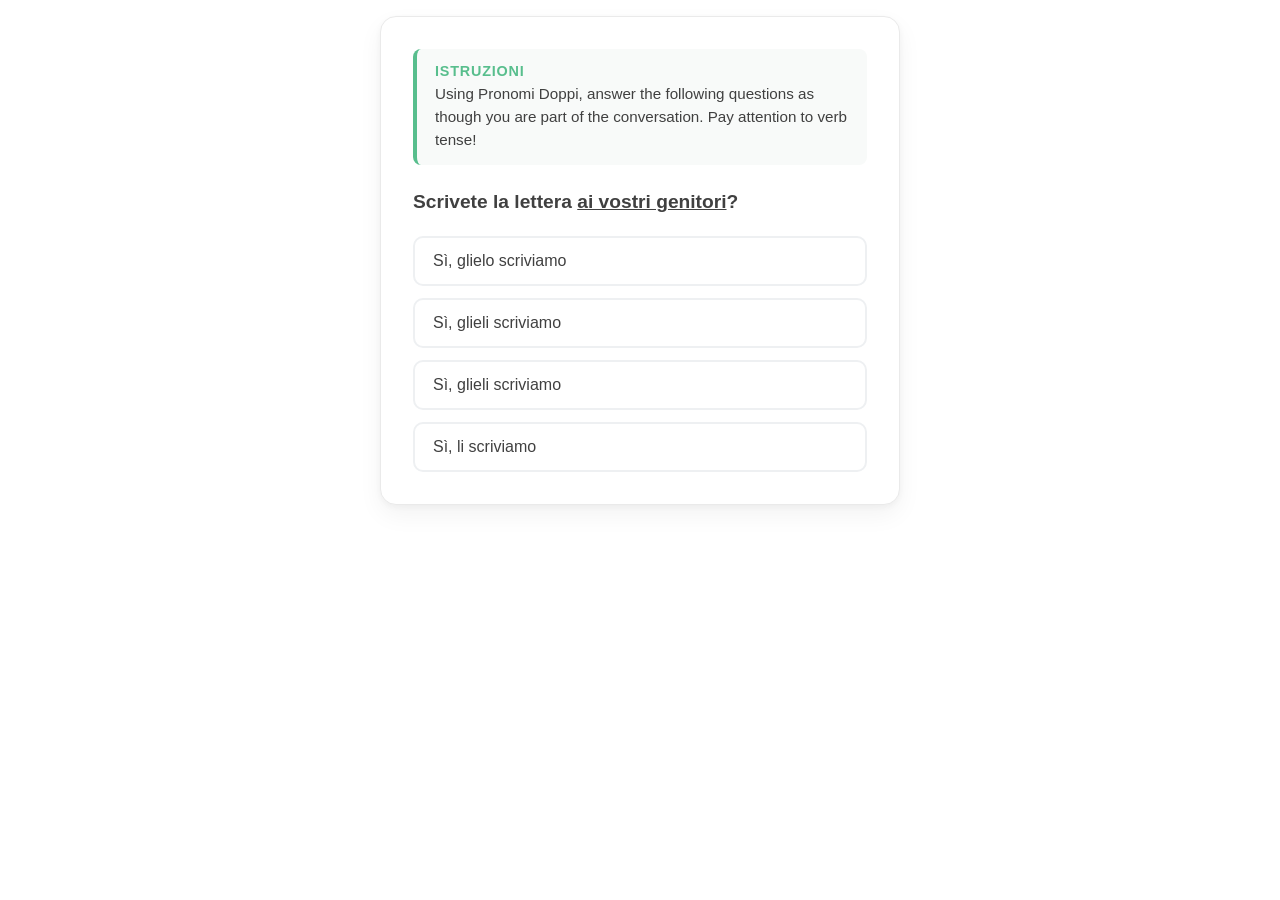
==== index.html @ 534dbb4b "Implement height reporting for quiz container Added functionality to send the height of the quiz con" ====
<!DOCTYPE html>
<html lang="it">
<head>
  <meta charset="UTF-8">
  <meta name="viewport" content="width=device-width, initial-scale=1.0">
  <title>Quiz - Pronomi Doppi</title>
  <link rel="stylesheet" href="styles.css">
</head>
<body>

<div class="quiz-container">
  <div class="instructions-box">
    <h3>Istruzioni</h3>
    <p>Using Pronomi Doppi, answer the following questions as though you are part of the conversation. Pay attention to verb tense!</p>
  </div>

  <div id="quiz">
    <div id="question" class="question">Caricamento...</div>
    <div id="options" class="options-container"></div>
    <button id="next-btn" class="btn" style="display: none;">Prossima domanda</button>
  </div>
  
  <div id="result-container" style="display: none;">
    <h2>Quiz Completato!</h2>
    <p id="score-text"></p>
    <button onclick="location.reload()" class="btn">Ricomincia il quiz</button>
  </div>
</div>

<script>
  const quizData = [
    {
      question: "Scrivete la lettera <u>ai vostri genitori</u>?",
      options: ["Sì, glielo scriviamo", "Sì, glieli scriviamo", "Sì, glieli scriviamo", "Sì, li scriviamo"],
      answer: 2
    },
    {
      question: "Compri il regalo <u>per Anna</u>?",
      options: ["No, non gliela compro.", "No, non glielo compro.", "No, non glielo compra.", "No, non gliele compro."],
      answer: 1
    },
      {
      question: "Dobbiamo dare il libro <u>a te e Lidia</u>?",
      options: ["Sì, ce lo dovete dare.", "Sì, ci lo dovete dare.", "Sì, ve lo dobbiamo dare.", "Sì, glielo dovete dare."],
      answer: 0
    },
          {
      question: "Raccontano la storia <u>a te</u>?",
      options: ["Sì, te la raccontano.", "Sì, me la racconto.", "Sì, te lo raccontano.", "Sì, me la raccontano."],
      answer: 3
    },
          {
      question: "Prepari la cena <u>per Carlo e Maria</u>?",
      options: ["Sì, gliela prepari.", "Sì, glieli preparo.", "Sì, gliela preparano.", "Sì, gliela preparo."],
      answer: 3
    },
          {
      question: "Date le chiavi <u>­a me e Alfredo</u>?",
      options: ["No, non ve le diamo.", "No, non ve le date.", "No, non ce li diamo.", "No, non ce le diamo."],
      answer: 0
    },
    
  
  ];

  let currentQuestion = 0;
  let score = 0;

  const questionEl = document.getElementById("question");
  const optionsEl = document.getElementById("options");
  const nextBtn = document.getElementById("next-btn");
  const quizEl = document.getElementById("quiz");
  const resultContainer = document.getElementById("result-container");
  const scoreText = document.getElementById("score-text");

function loadQuestion() {
    nextBtn.style.display = "none";
    const current = quizData[currentQuestion];
    
    // Renders HTML formatting (like <u> or <b>) in the question text
    questionEl.innerHTML = current.question;
    
    optionsEl.innerHTML = "";

    current.options.forEach((opt, index) => {
      const button = document.createElement("button");
      
      // Renders HTML formatting if you put tags inside the choices
      button.innerHTML = opt;
      
      button.classList.add("option-btn");
      button.addEventListener("click", () => selectOption(index, button));
      optionsEl.appendChild(button);
    });
  }
function selectOption(selectedIndex, selectedBtn) {
    const correctIndex = quizData[currentQuestion].answer;
    const buttons = optionsEl.querySelectorAll(".option-btn");

    // Disable all options once a choice is made
    buttons.forEach((btn, idx) => {
      btn.disabled = true;
      if (idx === correctIndex) btn.classList.add("correct");
    });

    const isCorrect = selectedIndex === correctIndex;

    if (isCorrect) {
      score++;
      // Auto-advance after 800 milliseconds on correct answer
      setTimeout(() => {
        handleNextStep();
      }, 800);
    } else {
      selectedBtn.classList.add("incorrect");
      // Keep manual button for wrong answers so user can review
      if (currentQuestion < quizData.length - 1) {
        nextBtn.style.display = "block";
      } else {
        setTimeout(showResults, 1500);
      }
    }
  }

  function handleNextStep() {
    if (currentQuestion < quizData.length - 1) {
      currentQuestion++;
      loadQuestion();
    } else {
      showResults();
    }
  }

 nextBtn.addEventListener("click", handleNextStep);

function showResults() {
    quizEl.style.display = "none";
    resultContainer.style.display = "block";
    
    // Calculate percentage and round to nearest whole number
    const percentage = Math.round((score / quizData.length) * 100);
    
    scoreText.textContent = `Punteggio finale: ${score} su ${quizData.length} (${percentage}%)`;
  }

  loadQuestion();
</script>
  <script>
  function sendHeight() {
    // Measure full scroll height of the quiz container
    const height = document.body.scrollHeight;
    // Send height to parent window (Weebly)
    window.parent.postMessage({ quizHeight: height }, '*');
  }

  // Send height on initial load
  window.addEventListener('load', sendHeight);

  // Send height whenever window resizes (e.g., orientation change)
  window.addEventListener('resize', sendHeight);

  // Send height whenever a new question loads or results show
  const observer = new MutationObserver(sendHeight);
  observer.observe(document.body, { childList: true, subtree: true, attributes: true });
</script>
</body>
</html>
---- styles.css ----
* {
  box-sizing: border-box;
}

/* Ensure buttons are easy to tap on phones */
.option-btn {
  min-height: 48px; /* Minimum recommended touch target size */
}

body {
  font-family: -apple-system, BlinkMacSystemFont, "Segoe UI", Roboto, Oxygen, Ubuntu, Cantarell, sans-serif;
  background-color: transparent;
  margin: 0;
  padding: 16px;
  display: flex;
  justify-content: center;
  color: #404040;
}

.quiz-container {
  background: #ffffff;
  padding: 32px;
  border-radius: 16px;
  box-shadow: 0 10px 25px rgba(0, 0, 0, 0.05), 0 2px 6px rgba(0, 0, 0, 0.04);
  width: 100%;
  max-width: 520px;
  box-sizing: border-box;
  border: 1px solid #eaeaea;
}

/* Instructions Banner */
.instructions-box {
  background-color: #f8faf9;
  border-left: 4px solid #58be8d;
  padding: 14px 18px;
  border-radius: 8px;
  margin-bottom: 24px;
}

.instructions-box h3 {
  margin: 0 0 4px 0;
  font-size: 0.9rem;
  color: #58be8d;
  text-transform: uppercase;
  letter-spacing: 0.8px;
  font-weight: 700;
}

.instructions-box p {
  margin: 0;
  font-size: 0.95rem;
  color: #404040;
  line-height: 1.5;
}

/* Question & Options */
.question {
  font-size: 1.2rem;
  font-weight: 600;
  margin-bottom: 20px;
  color: #404040;
  line-height: 1.4;
}

.options-container {
  display: flex;
  flex-direction: column;
  gap: 12px;
}

.option-btn {
  padding: 14px 18px;
  border: 2px solid #eef0f2;
  background-color: #ffffff;
  border-radius: 10px;
  cursor: pointer;
  font-size: 1rem;
  color: #404040;
  text-align: left;
  font-weight: 500;
  transition: all 0.2s ease;
}

.option-btn:hover:not(:disabled) {
  border-color: #58be8d;
  background-color: #f4faf7;
}

/* Selection Feedback */
.option-btn.correct {
  background-color: #58be8d;
  border-color: #58be8d;
  color: #ffffff;
  font-weight: 600;
}

.option-btn.incorrect {
  background-color: #fdeded;
  border-color: #f5c2c2;
  color: #d32f2f;
}

/* Navigation Button */
.btn {
  margin-top: 24px;
  padding: 14px;
  width: 100%;
  border: none;
  background-color: #404040;
  color: #ffffff;
  font-size: 1rem;
  font-weight: 600;
  border-radius: 10px;
  cursor: pointer;
  transition: opacity 0.2s ease;
}

.btn:hover {
  opacity: 0.9;
}

#result-container h2 {
  color: #404040;
  margin-top: 0;
}
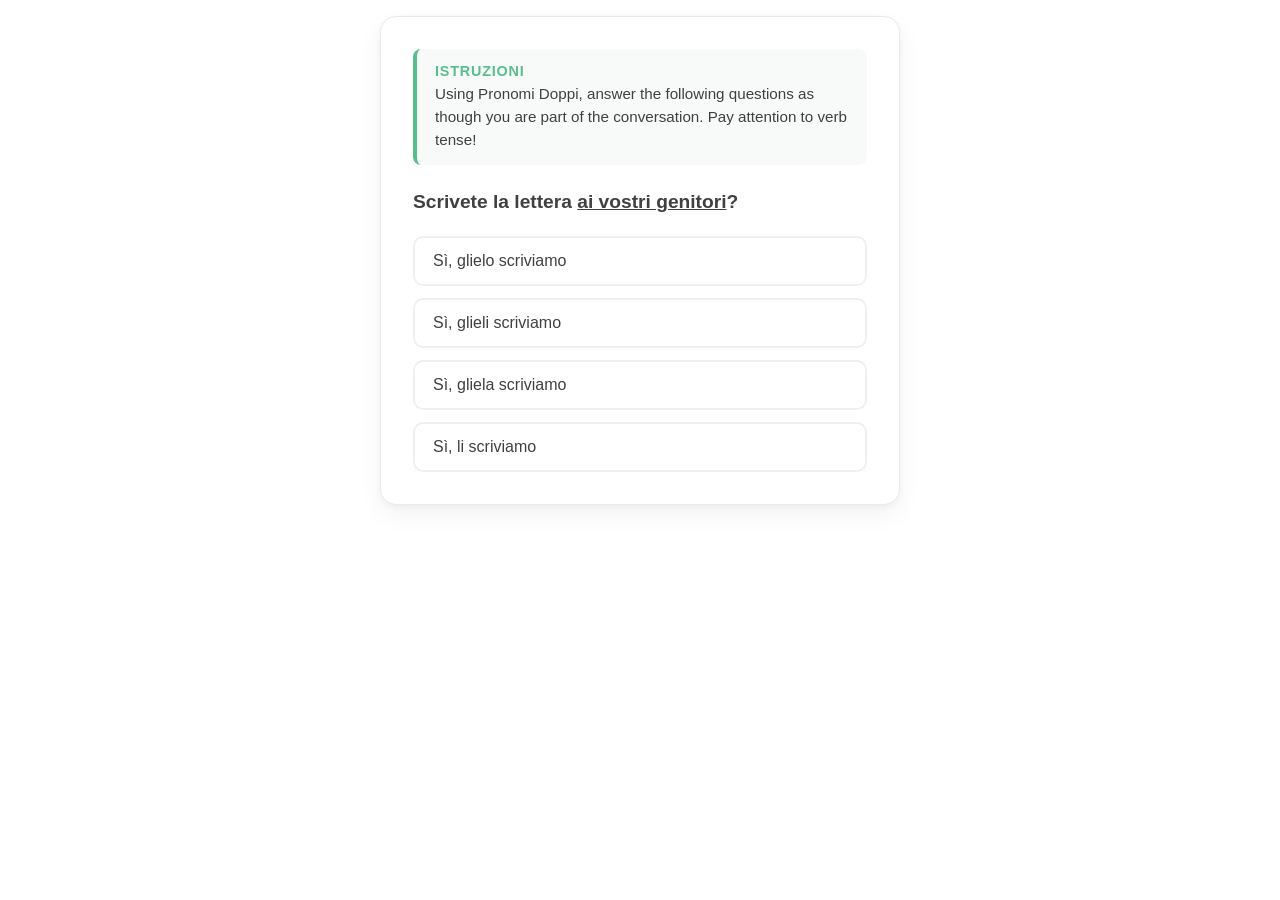
==== commit 3e817082: "Fix options in quizData for correct grammar" ====
--- a/index.html
+++ b/index.html
@@ -31,7 +31,7 @@
   const quizData = [
     {
       question: "Scrivete la lettera <u>ai vostri genitori</u>?",
-      options: ["Sì, glielo scriviamo", "Sì, glieli scriviamo", "Sì, glieli scriviamo", "Sì, li scriviamo"],
+      options: ["Sì, glielo scriviamo", "Sì, glieli scriviamo", "Sì, gliela scriviamo", "Sì, li scriviamo"],
       answer: 2
     },
     {
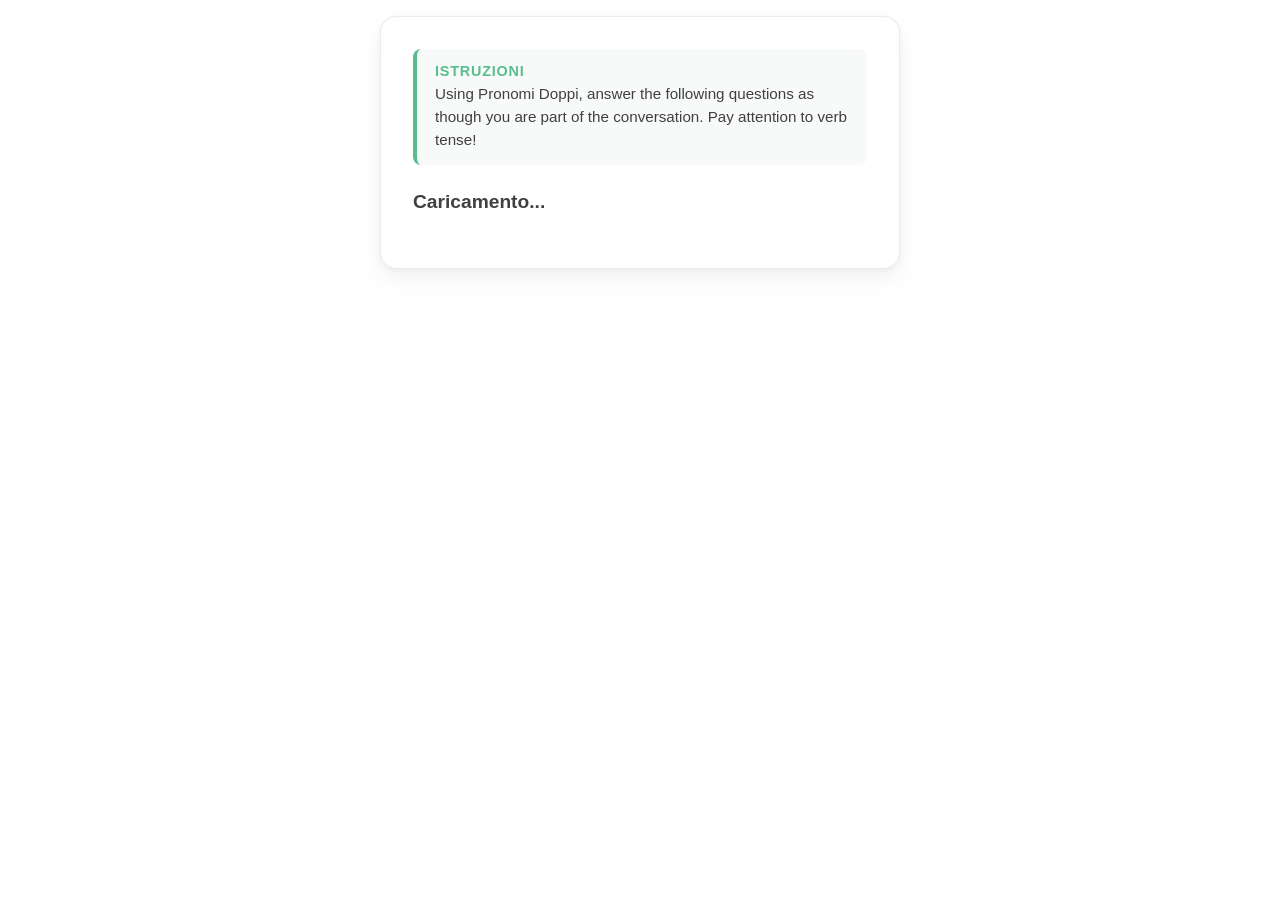
==== commit 34f56458: "Add feedback message and attempt tracking to quiz" ====
--- a/index.html
+++ b/index.html
@@ -26,7 +26,9 @@
     <button onclick="location.reload()" class="btn">Ricomincia il quiz</button>
   </div>
 </div>
+<div id="feedback-msg" class="feedback-msg" style="display: none;"></div>
 
+<div id="options" class="options-container"></div>
 <script>
   const quizData = [
     {
@@ -74,55 +76,76 @@
   const scoreText = document.getElementById("score-text");
 
 function loadQuestion() {
+    attempts = 0;
+    missedFirstTry = false;
     nextBtn.style.display = "none";
+    if (feedbackMsg) feedbackMsg.style.display = "none";
+
     const current = quizData[currentQuestion];
-    
-    // Renders HTML formatting (like <u> or <b>) in the question text
     questionEl.innerHTML = current.question;
-    
     optionsEl.innerHTML = "";
 
     current.options.forEach((opt, index) => {
       const button = document.createElement("button");
-      
-      // Renders HTML formatting if you put tags inside the choices
       button.innerHTML = opt;
-      
       button.classList.add("option-btn");
       button.addEventListener("click", () => selectOption(index, button));
       optionsEl.appendChild(button);
     });
   }
 function selectOption(selectedIndex, selectedBtn) {
+    attempts++;
     const correctIndex = quizData[currentQuestion].answer;
+    const isCorrect = selectedIndex === correctIndex;
     const buttons = optionsEl.querySelectorAll(".option-btn");
 
-    // Disable all options once a choice is made
-    buttons.forEach((btn, idx) => {
-      btn.disabled = true;
-      if (idx === correctIndex) btn.classList.add("correct");
-    });
+    if (isCorrect) {
+      // Award point ONLY if they got it right on the very first try
+      if (!missedFirstTry) {
+        score++;
+      }
 
-    const isCorrect = selectedIndex === correctIndex;
+      // Highlight correct choice in green and disable remaining options
+      selectedBtn.classList.add("correct");
+      buttons.forEach(btn => btn.disabled = true);
+      if (feedbackMsg) feedbackMsg.style.display = "none";
 
-    if (isCorrect) {
-      score++;
-      // Auto-advance after 800 milliseconds on correct answer
+      // Auto-advance after 800ms
       setTimeout(() => {
         handleNextStep();
       }, 800);
+
     } else {
+      // Incorrect Answer
       selectedBtn.classList.add("incorrect");
-      // Keep manual button for wrong answers so user can review
-      if (currentQuestion < quizData.length - 1) {
-        nextBtn.style.display = "block";
+      selectedBtn.disabled = true; // Disable only the wrong button chosen
+
+      if (attempts === 1) {
+        // FIRST ATTEMPT WRONG: Give a second chance
+        missedFirstTry = true;
+        if (feedbackMsg) {
+          feedbackMsg.textContent = "Sbagliato! Riprova.";
+          feedbackMsg.style.display = "block";
+        }
       } else {
-        setTimeout(showResults, 1500);
+        // SECOND ATTEMPT WRONG: Reveal correct answer & disable all
+        if (feedbackMsg) feedbackMsg.style.display = "none";
+        buttons.forEach((btn, idx) => {
+          btn.disabled = true;
+          if (idx === correctIndex) btn.classList.add("correct");
+        });
+
+        // Show manual next button or transition to results
+        if (currentQuestion < quizData.length - 1) {
+          nextBtn.style.display = "block";
+        } else {
+          setTimeout(showResults, 1500);
+        }
       }
     }
   }
 
-  function handleNextStep() {
+function handleNextStep() {
     if (currentQuestion < quizData.length - 1) {
       currentQuestion++;
       loadQuestion();
@@ -131,7 +154,7 @@
     }
   }
 
- nextBtn.addEventListener("click", handleNextStep);
+  nextBtn.addEventListener("click", handleNextStep);
 
 function showResults() {
     quizEl.style.display = "none";
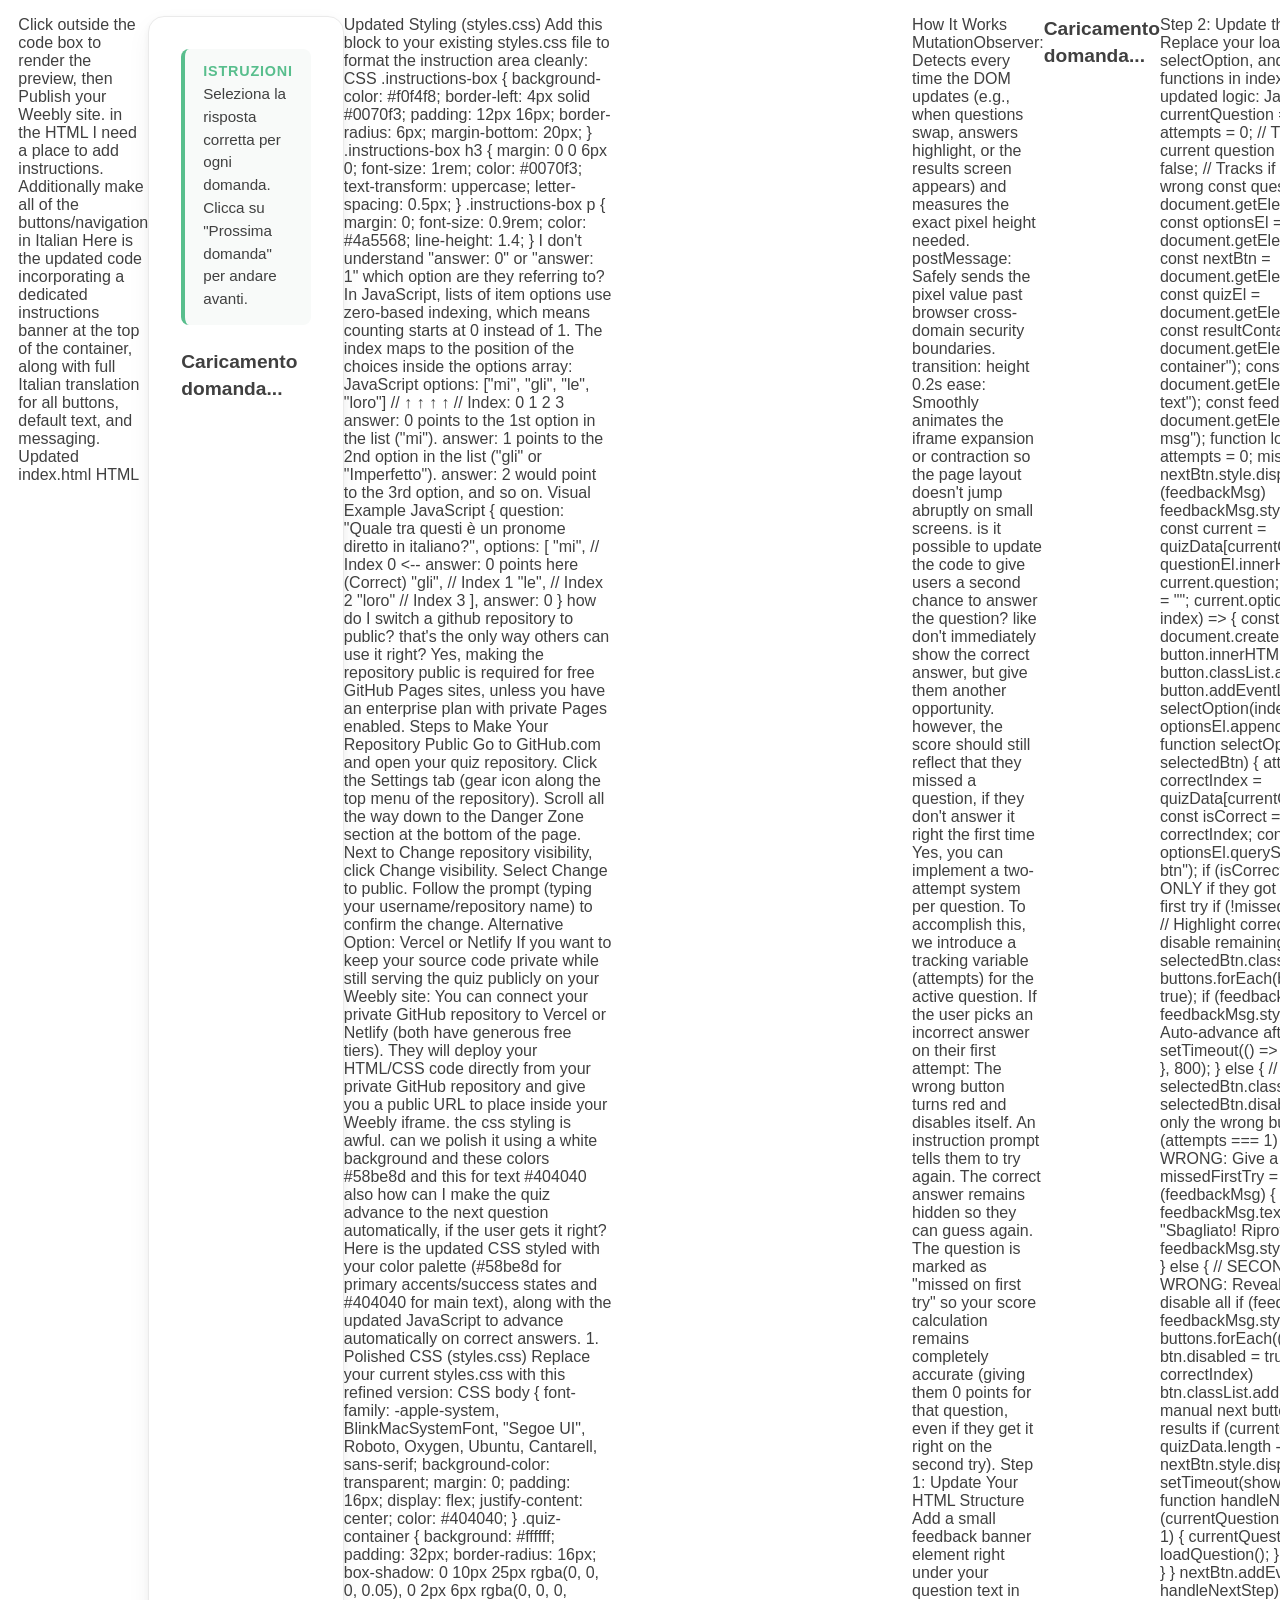
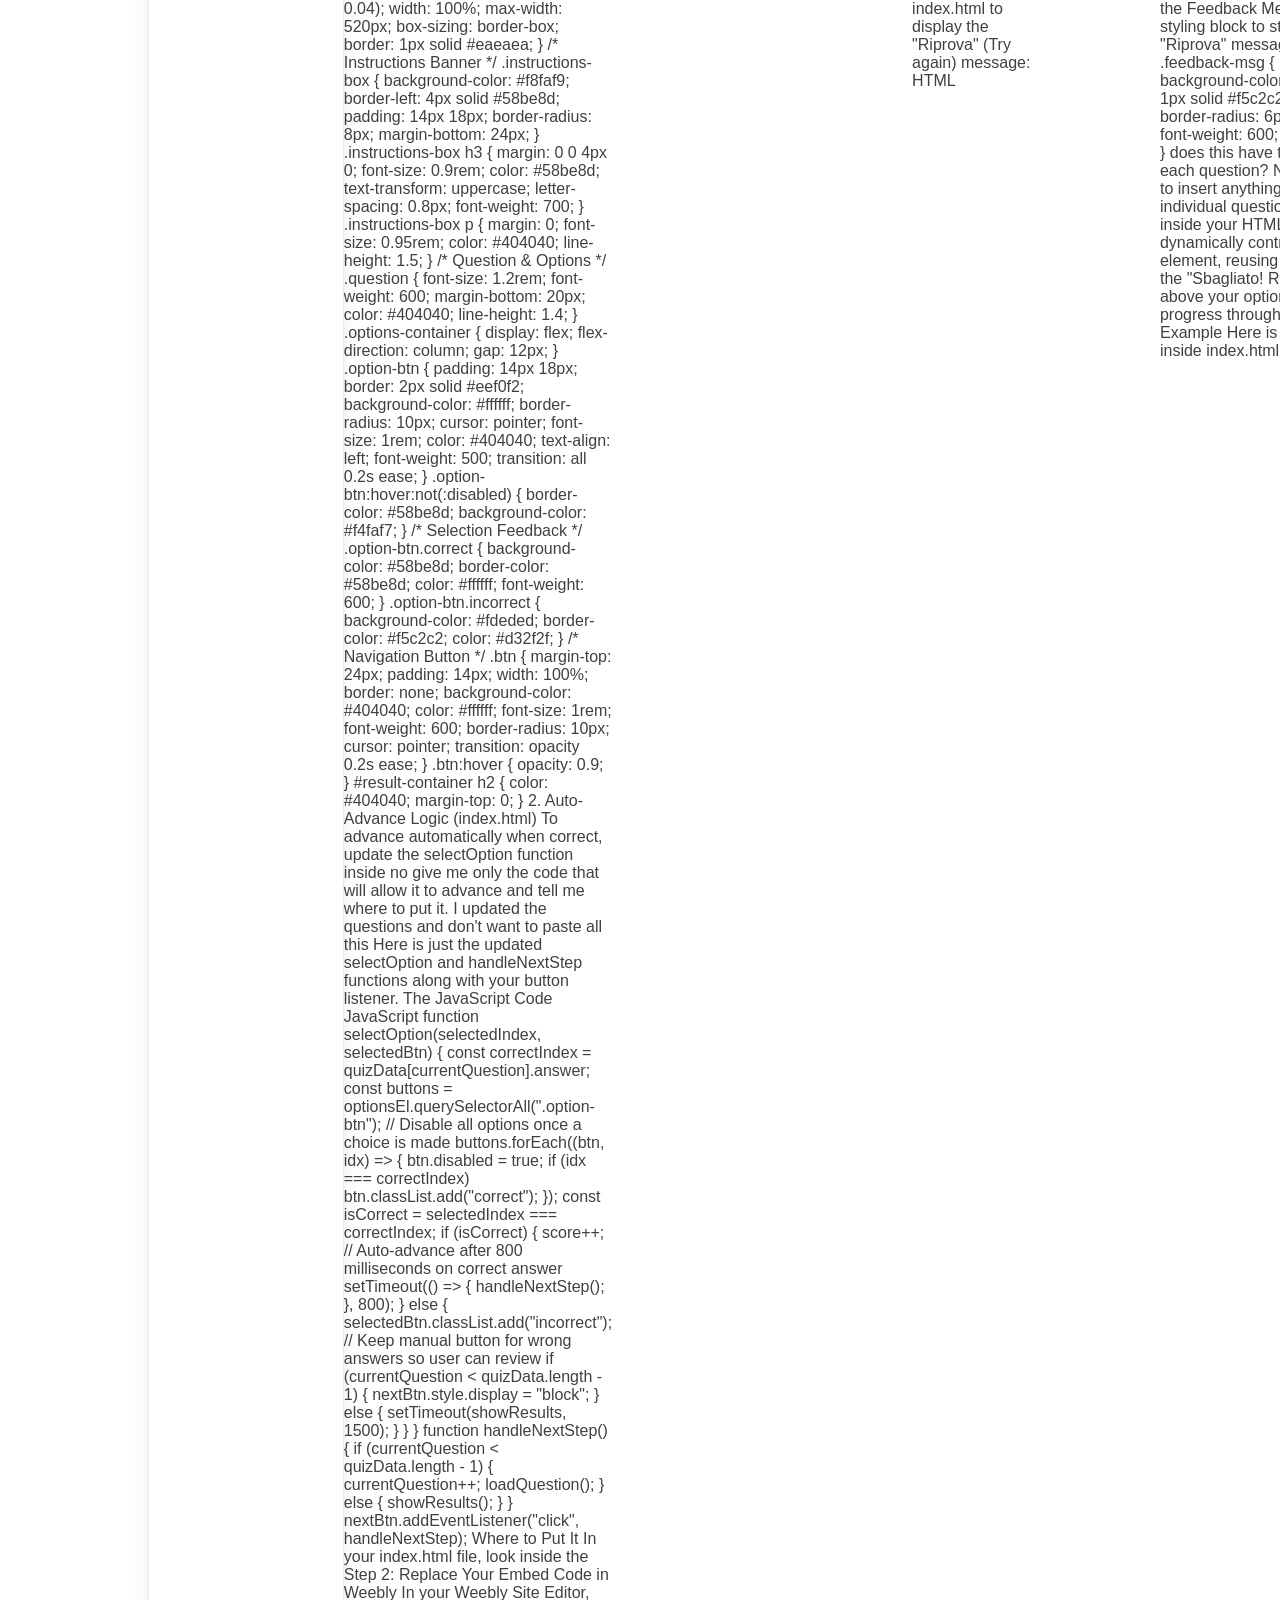
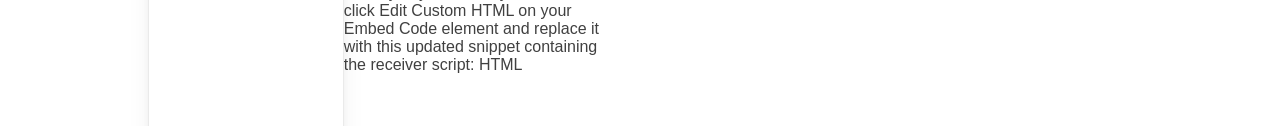
==== commit c75e1a4c: "Update print statement from 'Hello' to 'Goodbye'" ====
--- a/index.html
+++ b/index.html
@@ -1,9 +1,231 @@
+
+Conversation with Gemini
+can you help me create an interactive quiz for my weebly site? because there is limited back-end access and hosting, I would need to host it on github or something and put it in an iframe
+
+Embedding a custom, interactive quiz into Weebly via GitHub Pages and an iframe is a great workaround. Since Weebly limits server-side backend code, hosting your HTML/JS files for free on GitHub Pages and embedding them gives you full control over design and logic.
+
+1. Build the Quiz Files
+Create a single directory on your computer containing two files: index.html and styles.css.
+
+index.html
+
+HTML
+<!DOCTYPE html>
+<html lang="en">
+<head>
+  <meta charset="UTF-8">
+  <meta name="viewport" content="width=device-width, initial-scale=1.0">
+  <title>Interactive Quiz</title>
+  <link rel="stylesheet" href="styles.css">
+</head>
+<body>
+
+<div class="quiz-container">
+  <div id="quiz">
+    <div id="question" class="question">Loading question...</div>
+    <div id="options" class="options-container"></div>
+    <button id="next-btn" class="btn" style="display: none;">Next Question</button>
+  </div>
+  
+  <div id="result-container" style="display: none;">
+    <h2>Quiz Completed!</h2>
+    <p id="score-text"></p>
+    <button onclick="location.reload()" class="btn">Restart Quiz</button>
+  </div>
+</div>
+
+<script>
+  const quizData = [
+    {
+      question: "Which of the following is an example of an Italian direct object pronoun?",
+      options: ["mi", "gli", "le", "loro"],
+      answer: 0
+    },
+    {
+      question: "Which tense translates to 'I was studying'?",
+      options: ["Passato Prossimo", "Imperfetto", "Futuro", "Presente"],
+      answer: 1
+    }
+  ];
+
+  let currentQuestion = 0;
+  let score = 0;
+
+  const questionEl = document.getElementById("question");
+  const optionsEl = document.getElementById("options");
+  const nextBtn = document.getElementById("next-btn");
+  const quizEl = document.getElementById("quiz");
+  const resultContainer = document.getElementById("result-container");
+  const scoreText = document.getElementById("score-text");
+
+  function loadQuestion() {
+    nextBtn.style.display = "none";
+    const current = quizData[currentQuestion];
+    questionEl.textContent = current.question;
+    optionsEl.innerHTML = "";
+
+    current.options.forEach((opt, index) => {
+      const button = document.createElement("button");
+      button.textContent = opt;
+      button.classList.add("option-btn");
+      button.addEventListener("click", () => selectOption(index, button));
+      optionsEl.appendChild(button);
+    });
+  }
+
+  function selectOption(selectedIndex, selectedBtn) {
+    const correctIndex = quizData[currentQuestion].answer;
+    const buttons = optionsEl.querySelectorAll(".option-btn");
+
+    buttons.forEach((btn, idx) => {
+      btn.disabled = true;
+      if (idx === correctIndex) btn.classList.add("correct");
+    });
+
+    if (selectedIndex === correctIndex) {
+      score++;
+    } else {
+      selectedBtn.classList.add("incorrect");
+    }
+
+    if (currentQuestion < quizData.length - 1) {
+      nextBtn.style.display = "block";
+    } else {
+      setTimeout(showResults, 1200);
+    }
+  }
+
+  nextBtn.addEventListener("click", () => {
+    currentQuestion++;
+    loadQuestion();
+  });
+
+  function showResults() {
+    quizEl.style.display = "none";
+    resultContainer.style.display = "block";
+    scoreText.textContent = `You scored ${score} out of ${quizData.length}!`;
+  }
+
+  loadQuestion();
+</script>
+</body>
+</html>
+styles.css
+
+CSS
+body {
+  font-family: -apple-system, BlinkMacSystemFont, "Segoe UI", Roboto, sans-serif;
+  background-color: transparent;
+  margin: 0;
+  padding: 20px;
+  display: flex;
+  justify-content: center;
+}
+
+.quiz-container {
+  background: #ffffff;
+  padding: 24px;
+  border-radius: 12px;
+  box-shadow: 0 4px 12px rgba(0, 0, 0, 0.08);
+  width: 100%;
+  max-width: 500px;
+  box-sizing: border-box;
+}
+
+.question {
+  font-size: 1.15rem;
+  font-weight: 600;
+  margin-bottom: 16px;
+  color: #222222;
+}
+
+.options-container {
+  display: flex;
+  flex-direction: column;
+  gap: 10px;
+}
+
+.option-btn {
+  padding: 12px 16px;
+  border: 1px solid #e0e0e0;
+  background-color: #f9f9f9;
+  border-radius: 8px;
+  cursor: pointer;
+  font-size: 1rem;
+  text-align: left;
+  transition: background 0.2s ease;
+}
+
+.option-btn:hover:not(:disabled) {
+  background-color: #f0f0f0;
+}
+
+.option-btn.correct {
+  background-color: #d4edda;
+  border-color: #c3e6cb;
+  color: #155724;
+}
+
+.option-btn.incorrect {
+  background-color: #f8d7da;
+  border-color: #f5c6cb;
+  color: #721c24;
+}
+
+.btn {
+  margin-top: 20px;
+  padding: 12px;
+  width: 100%;
+  border: none;
+  background-color: #0070f3;
+  color: #fff;
+  font-weight: 600;
+  border-radius: 8px;
+  cursor: pointer;
+}
+2. Host on GitHub Pages
+Push your files (index.html and styles.css) to a public GitHub repository.
+
+Go to your repository's Settings tab.
+
+Click on Pages in the left sidebar menu.
+
+Under Build and deployment > Branch, select main (or master) and click Save.
+
+Wait 1–2 minutes for GitHub to build the page. You will get a published URL (e.g., https://username.github.io/repository-name/).
+
+3. Embed into Weebly
+Open your page inside the Weebly Site Editor.
+
+Drag an Embed Code element from the left toolbar onto your page.
+
+Click inside the element and select Edit Custom HTML.
+
+Paste the following snippet, replacing the src attribute with your GitHub Pages URL:
+
+HTML
+<iframe 
+  src="https://username.github.io/repository-name/" 
+  width="100%" 
+  height="450" 
+  style="border:none; overflow:hidden;" 
+  scrolling="no"
+  title="Interactive Quiz">
+</iframe>
+Click outside the code box to render the preview, then Publish your Weebly site.
+
+in the HTML I need a place to add instructions. Additionally make all of the buttons/navigation in Italian
+
+Here is the updated code incorporating a dedicated instructions banner at the top of the container, along with full Italian translation for all buttons, default text, and messaging.
+
+Updated index.html
+HTML
 <!DOCTYPE html>
 <html lang="it">
 <head>
   <meta charset="UTF-8">
   <meta name="viewport" content="width=device-width, initial-scale=1.0">
-  <title>Quiz - Pronomi Doppi</title>
+  <title>Quiz Interattivo</title>
   <link rel="stylesheet" href="styles.css">
 </head>
 <body>
@@ -11,11 +233,11 @@
 <div class="quiz-container">
   <div class="instructions-box">
     <h3>Istruzioni</h3>
-    <p>Using Pronomi Doppi, answer the following questions as though you are part of the conversation. Pay attention to verb tense!</p>
+    <p>Seleziona la risposta corretta per ogni domanda. Clicca su "Prossima domanda" per andare avanti.</p>
   </div>
 
   <div id="quiz">
-    <div id="question" class="question">Caricamento...</div>
+    <div id="question" class="question">Caricamento domanda...</div>
     <div id="options" class="options-container"></div>
     <button id="next-btn" class="btn" style="display: none;">Prossima domanda</button>
   </div>
@@ -26,43 +248,19 @@
     <button onclick="location.reload()" class="btn">Ricomincia il quiz</button>
   </div>
 </div>
-<div id="feedback-msg" class="feedback-msg" style="display: none;"></div>
-
-<div id="options" class="options-container"></div>
+
 <script>
   const quizData = [
     {
-      question: "Scrivete la lettera <u>ai vostri genitori</u>?",
-      options: ["Sì, glielo scriviamo", "Sì, glieli scriviamo", "Sì, gliela scriviamo", "Sì, li scriviamo"],
-      answer: 2
+      question: "Quale tra questi è un pronome diretto in italiano?",
+      options: ["mi", "gli", "le", "loro"],
+      answer: 0
     },
     {
-      question: "Compri il regalo <u>per Anna</u>?",
-      options: ["No, non gliela compro.", "No, non glielo compro.", "No, non glielo compra.", "No, non gliele compro."],
+      question: "Quale tempo verbale si usa per un'azione abituale nel passato?",
+      options: ["Passato Prossimo", "Imperfetto", "Futuro Semplice", "Trapassato Prossimo"],
       answer: 1
-    },
-      {
-      question: "Dobbiamo dare il libro <u>a te e Lidia</u>?",
-      options: ["Sì, ce lo dovete dare.", "Sì, ci lo dovete dare.", "Sì, ve lo dobbiamo dare.", "Sì, glielo dovete dare."],
-      answer: 0
-    },
-          {
-      question: "Raccontano la storia <u>a te</u>?",
-      options: ["Sì, te la raccontano.", "Sì, me la racconto.", "Sì, te lo raccontano.", "Sì, me la raccontano."],
-      answer: 3
-    },
-          {
-      question: "Prepari la cena <u>per Carlo e Maria</u>?",
-      options: ["Sì, gliela prepari.", "Sì, glieli preparo.", "Sì, gliela preparano.", "Sì, gliela preparo."],
-      answer: 3
-    },
-          {
-      question: "Date le chiavi <u>­a me e Alfredo</u>?",
-      options: ["No, non ve le diamo.", "No, non ve le date.", "No, non ce li diamo.", "No, non ce le diamo."],
-      answer: 0
-    },
-    
-  
+    }
   ];
 
   let currentQuestion = 0;
@@ -75,7 +273,658 @@
   const resultContainer = document.getElementById("result-container");
   const scoreText = document.getElementById("score-text");
 
-function loadQuestion() {
+  function loadQuestion() {
+    nextBtn.style.display = "none";
+    const current = quizData[currentQuestion];
+    questionEl.textContent = current.question;
+    optionsEl.innerHTML = "";
+
+    current.options.forEach((opt, index) => {
+      const button = document.createElement("button");
+      button.textContent = opt;
+      button.classList.add("option-btn");
+      button.addEventListener("click", () => selectOption(index, button));
+      optionsEl.appendChild(button);
+    });
+  }
+
+  function selectOption(selectedIndex, selectedBtn) {
+    const correctIndex = quizData[currentQuestion].answer;
+    const buttons = optionsEl.querySelectorAll(".option-btn");
+
+    buttons.forEach((btn, idx) => {
+      btn.disabled = true;
+      if (idx === correctIndex) btn.classList.add("correct");
+    });
+
+    if (selectedIndex === correctIndex) {
+      score++;
+    } else {
+      selectedBtn.classList.add("incorrect");
+    }
+
+    if (currentQuestion < quizData.length - 1) {
+      nextBtn.style.display = "block";
+    } else {
+      setTimeout(showResults, 1200);
+    }
+  }
+
+  nextBtn.addEventListener("click", () => {
+    currentQuestion++;
+    loadQuestion();
+  });
+
+  function showResults() {
+    quizEl.style.display = "none";
+    resultContainer.style.display = "block";
+    scoreText.textContent = `Hai ottenuto ${score} su ${quizData.length} punti!`;
+  }
+
+  loadQuestion();
+</script>
+</body>
+</html>
+Updated Styling (styles.css)
+Add this block to your existing styles.css file to format the instruction area cleanly:
+
+CSS
+.instructions-box {
+  background-color: #f0f4f8;
+  border-left: 4px solid #0070f3;
+  padding: 12px 16px;
+  border-radius: 6px;
+  margin-bottom: 20px;
+}
+
+.instructions-box h3 {
+  margin: 0 0 6px 0;
+  font-size: 1rem;
+  color: #0070f3;
+  text-transform: uppercase;
+  letter-spacing: 0.5px;
+}
+
+.instructions-box p {
+  margin: 0;
+  font-size: 0.9rem;
+  color: #4a5568;
+  line-height: 1.4;
+}
+I don't understand "answer: 0" or "answer: 1" which option are they referring to?
+
+In JavaScript, lists of item options use zero-based indexing, which means counting starts at 0 instead of 1.
+
+The index maps to the position of the choices inside the options array:
+
+JavaScript
+options: ["mi", "gli", "le", "loro"]
+//          ↑      ↑      ↑       ↑
+// Index:   0      1      2       3
+answer: 0 points to the 1st option in the list ("mi").
+
+answer: 1 points to the 2nd option in the list ("gli" or "Imperfetto").
+
+answer: 2 would point to the 3rd option, and so on.
+
+Visual Example
+JavaScript
+{
+  question: "Quale tra questi è un pronome diretto in italiano?",
+  options: [
+    "mi",   // Index 0  <-- answer: 0 points here (Correct)
+    "gli",  // Index 1
+    "le",   // Index 2
+    "loro"  // Index 3
+  ],
+  answer: 0 
+}
+how do I switch a github repository to public? that's the only way others can use it right?
+
+Yes, making the repository public is required for free GitHub Pages sites, unless you have an enterprise plan with private Pages enabled.
+
+Steps to Make Your Repository Public
+Go to GitHub.com and open your quiz repository.
+
+Click the Settings tab (gear icon along the top menu of the repository).
+
+Scroll all the way down to the Danger Zone section at the bottom of the page.
+
+Next to Change repository visibility, click Change visibility.
+
+Select Change to public.
+
+Follow the prompt (typing your username/repository name) to confirm the change.
+
+Alternative Option: Vercel or Netlify
+If you want to keep your source code private while still serving the quiz publicly on your Weebly site:
+
+You can connect your private GitHub repository to Vercel or Netlify (both have generous free tiers).
+
+They will deploy your HTML/CSS code directly from your private GitHub repository and give you a public URL to place inside your Weebly iframe.
+
+the css styling is awful. can we polish it using a white background and these colors #58be8d and this for text #404040
+
+also how can I make the quiz advance to the next question automatically, if the user gets it right?
+
+Here is the updated CSS styled with your color palette (#58be8d for primary accents/success states and #404040 for main text), along with the updated JavaScript to advance automatically on correct answers.
+
+1. Polished CSS (styles.css)
+Replace your current styles.css with this refined version:
+
+CSS
+body {
+  font-family: -apple-system, BlinkMacSystemFont, "Segoe UI", Roboto, Oxygen, Ubuntu, Cantarell, sans-serif;
+  background-color: transparent;
+  margin: 0;
+  padding: 16px;
+  display: flex;
+  justify-content: center;
+  color: #404040;
+}
+
+.quiz-container {
+  background: #ffffff;
+  padding: 32px;
+  border-radius: 16px;
+  box-shadow: 0 10px 25px rgba(0, 0, 0, 0.05), 0 2px 6px rgba(0, 0, 0, 0.04);
+  width: 100%;
+  max-width: 520px;
+  box-sizing: border-box;
+  border: 1px solid #eaeaea;
+}
+
+/* Instructions Banner */
+.instructions-box {
+  background-color: #f8faf9;
+  border-left: 4px solid #58be8d;
+  padding: 14px 18px;
+  border-radius: 8px;
+  margin-bottom: 24px;
+}
+
+.instructions-box h3 {
+  margin: 0 0 4px 0;
+  font-size: 0.9rem;
+  color: #58be8d;
+  text-transform: uppercase;
+  letter-spacing: 0.8px;
+  font-weight: 700;
+}
+
+.instructions-box p {
+  margin: 0;
+  font-size: 0.95rem;
+  color: #404040;
+  line-height: 1.5;
+}
+
+/* Question & Options */
+.question {
+  font-size: 1.2rem;
+  font-weight: 600;
+  margin-bottom: 20px;
+  color: #404040;
+  line-height: 1.4;
+}
+
+.options-container {
+  display: flex;
+  flex-direction: column;
+  gap: 12px;
+}
+
+.option-btn {
+  padding: 14px 18px;
+  border: 2px solid #eef0f2;
+  background-color: #ffffff;
+  border-radius: 10px;
+  cursor: pointer;
+  font-size: 1rem;
+  color: #404040;
+  text-align: left;
+  font-weight: 500;
+  transition: all 0.2s ease;
+}
+
+.option-btn:hover:not(:disabled) {
+  border-color: #58be8d;
+  background-color: #f4faf7;
+}
+
+/* Selection Feedback */
+.option-btn.correct {
+  background-color: #58be8d;
+  border-color: #58be8d;
+  color: #ffffff;
+  font-weight: 600;
+}
+
+.option-btn.incorrect {
+  background-color: #fdeded;
+  border-color: #f5c2c2;
+  color: #d32f2f;
+}
+
+/* Navigation Button */
+.btn {
+  margin-top: 24px;
+  padding: 14px;
+  width: 100%;
+  border: none;
+  background-color: #404040;
+  color: #ffffff;
+  font-size: 1rem;
+  font-weight: 600;
+  border-radius: 10px;
+  cursor: pointer;
+  transition: opacity 0.2s ease;
+}
+
+.btn:hover {
+  opacity: 0.9;
+}
+
+#result-container h2 {
+  color: #404040;
+  margin-top: 0;
+}
+2. Auto-Advance Logic (index.html)
+To advance automatically when correct, update the selectOption function inside <script> in your index.html.
+
+If the user answers correctly, it briefly highlights green and moves forward automatically after 800ms. If they answer incorrectly, it reveals the right answer and leaves the "Prossima domanda" button visible so they can take their time to review before moving on.
+
+Replace the <script> section in index.html with this:
+
+HTML
+<script>
+  const quizData = [
+    {
+      question: "Quale tra questi è un pronome diretto in italiano?",
+      options: ["mi", "gli", "le", "loro"],
+      answer: 0
+    },
+    {
+      question: "Quale tempo verbale si usa per un'azione abituale nel passato?",
+      options: ["Passato Prossimo", "Imperfetto", "Futuro Semplice", "Trapassato Prossimo"],
+      answer: 1
+    }
+  ];
+
+  let currentQuestion = 0;
+  let score = 0;
+
+  const questionEl = document.getElementById("question");
+  const optionsEl = document.getElementById("options");
+  const nextBtn = document.getElementById("next-btn");
+  const quizEl = document.getElementById("quiz");
+  const resultContainer = document.getElementById("result-container");
+  const scoreText = document.getElementById("score-text");
+
+  function loadQuestion() {
+    nextBtn.style.display = "none";
+    const current = quizData[currentQuestion];
+    questionEl.textContent = current.question;
+    optionsEl.innerHTML = "";
+
+    current.options.forEach((opt, index) => {
+      const button = document.createElement("button");
+      button.textContent = opt;
+      button.classList.add("option-btn");
+      button.addEventListener("click", () => selectOption(index, button));
+      optionsEl.appendChild(button);
+    });
+  }
+
+  function selectOption(selectedIndex, selectedBtn) {
+    const correctIndex = quizData[currentQuestion].answer;
+    const buttons = optionsEl.querySelectorAll(".option-btn");
+
+    // Disable all options once a choice is made
+    buttons.forEach((btn, idx) => {
+      btn.disabled = true;
+      if (idx === correctIndex) btn.classList.add("correct");
+    });
+
+    const isCorrect = selectedIndex === correctIndex;
+
+    if (isCorrect) {
+      score++;
+      // Auto-advance after 800ms on correct choice
+      setTimeout(() => {
+        handleNextStep();
+      }, 800);
+    } else {
+      selectedBtn.classList.add("incorrect");
+      // Show manual next button if incorrect, allowing review time
+      if (currentQuestion < quizData.length - 1) {
+        nextBtn.style.display = "block";
+      } else {
+        setTimeout(showResults, 1500);
+      }
+    }
+  }
+
+  function handleNextStep() {
+    if (currentQuestion < quizData.length - 1) {
+      currentQuestion++;
+      loadQuestion();
+    } else {
+      showResults();
+    }
+  }
+
+  nextBtn.addEventListener("click", handleNextStep);
+
+  function showResults() {
+    quizEl.style.display = "none";
+    resultContainer.style.display = "block";
+    scoreText.textContent = `Hai ottenuto ${score} su ${quizData.length} punti!`;
+  }
+
+  loadQuestion();
+</script>
+no give me only the code that will allow it to advance and tell me where to put it. I updated the questions and don't want to paste all this
+
+Here is just the updated selectOption and handleNextStep functions along with your button listener.
+
+The JavaScript Code
+JavaScript
+  function selectOption(selectedIndex, selectedBtn) {
+    const correctIndex = quizData[currentQuestion].answer;
+    const buttons = optionsEl.querySelectorAll(".option-btn");
+
+    // Disable all options once a choice is made
+    buttons.forEach((btn, idx) => {
+      btn.disabled = true;
+      if (idx === correctIndex) btn.classList.add("correct");
+    });
+
+    const isCorrect = selectedIndex === correctIndex;
+
+    if (isCorrect) {
+      score++;
+      // Auto-advance after 800 milliseconds on correct answer
+      setTimeout(() => {
+        handleNextStep();
+      }, 800);
+    } else {
+      selectedBtn.classList.add("incorrect");
+      // Keep manual button for wrong answers so user can review
+      if (currentQuestion < quizData.length - 1) {
+        nextBtn.style.display = "block";
+      } else {
+        setTimeout(showResults, 1500);
+      }
+    }
+  }
+
+  function handleNextStep() {
+    if (currentQuestion < quizData.length - 1) {
+      currentQuestion++;
+      loadQuestion();
+    } else {
+      showResults();
+    }
+  }
+
+  nextBtn.addEventListener("click", handleNextStep);
+Where to Put It
+In your index.html file, look inside the <script> tag at the bottom:
+
+Replace your existing function selectOption(...) with the selectOption function above.
+
+Add function handleNextStep() right below it.
+
+Replace the old nextBtn.addEventListener(...) line with nextBtn.addEventListener("click", handleNextStep);.
+
+(Your quizData array and other functions remain untouched above and below these changes).
+
+how can I underline parts of the quiz questions? the quiz is displaying regular html markup
+
+To render raw HTML markup (like <u> or <b>) instead of displaying it as plain text, change .textContent to .innerHTML inside your loadQuestion function.
+
+Code Change
+In your index.html file, find the loadQuestion() function inside the <script> tag and update this line:
+
+JavaScript
+// BEFORE (displays raw tags like <u>word</u>)
+questionEl.textContent = current.question;
+
+// AFTER (renders HTML tags properly)
+questionEl.innerHTML = current.question;
+How to Use It in Your Questions
+Once updated, add <u> and </u> tags directly around the words in your quizData array:
+
+JavaScript
+const quizData = [
+  {
+    question: "Quale tra questi è un pronome <u>diretto</u> in italiano?",
+    options: ["mi", "gli", "le", "loro"],
+    answer: 0
+  }
+];
+it's still showing raw tags
+
+If it is still showing raw tags, the issue is almost always one of two things:
+
+The options buttons are using .textContent instead of .innerHTML (if the tags are in the choices/options).
+
+The browser is reading cached JavaScript, or the file on GitHub hasn't fully updated yet.
+
+Here is how to fix both:
+
+1. Update loadQuestion() Completely
+Make sure both the question element and the option buttons use .innerHTML. Replace your entire loadQuestion function in index.html with this:
+
+JavaScript
+  function loadQuestion() {
+    nextBtn.style.display = "none";
+    const current = quizData[currentQuestion];
+    
+    // Renders HTML formatting (like <u> or <b>) in the question text
+    questionEl.innerHTML = current.question;
+    
+    optionsEl.innerHTML = "";
+
+    current.options.forEach((opt, index) => {
+      const button = document.createElement("button");
+      
+      // Renders HTML formatting if you put tags inside the choices
+      button.innerHTML = opt;
+      
+      button.classList.add("option-btn");
+      button.addEventListener("click", () => selectOption(index, button));
+      optionsEl.appendChild(button);
+    });
+  }
+2. Check for HTML Escaping in quizData
+Ensure your question text uses standard double quotes " for strings and isn't using escaped entities like &lt;u&gt;.
+
+Correct: question: "Quale tra questi è un pronome <u>diretto</u>?"
+
+Incorrect: question: "Quale tra questi è un pronome &lt;u&gt;diretto&lt;/u&gt;?"
+
+3. Clear Cache / Force Refresh
+If you pushed the update to GitHub Pages, GitHub can take 1 to 3 minutes to deploy changes, and Weebly (or your browser) will aggressively cache the old index.html file.
+
+Hard Refresh: Open your GitHub Pages link directly in a browser and press Ctrl + F5 (Windows) or Cmd + Shift + R (Mac).
+
+Bypass Cache in Weebly iframe: Add ?v=2 to the end of your iframe URL in Weebly to force it to load the fresh file immediately:
+
+HTML
+<iframe src="https://username.github.io/repository-name/?v=2" ...></iframe>
+can you help me update it so that it displays not only the number correct, but also the percentage?
+
+Here is the updated showResults function. It calculates the percentage using basic math, rounds it to the nearest whole number using Math.round(), and updates the result screen text.
+
+Updated Function
+Replace your existing showResults function inside the <script> tag in index.html with this:
+
+JavaScript
+  function showResults() {
+    quizEl.style.display = "none";
+    resultContainer.style.display = "block";
+    
+    // Calculate percentage and round to nearest whole number
+    const percentage = Math.round((score / quizData.length) * 100);
+    
+    scoreText.textContent = `Punteggio finale: ${score} su ${quizData.length} (${percentage}%)`;
+  }
+How It Works
+Math: (score / quizData.length) * 100 converts the fraction into a decimal percentage.
+
+Rounding: Math.round() prevents floating decimals (e.g., turning 66.6666% into 67%).
+
+Output: Displays as Punteggio finale: 8 su 10 (80%).
+
+Want to add a custom feedback message based on the percentage score (e.g., 'Eccellente!' for 80%+)?
+
+Yes
+also is this responsive? so it renders properly on a phone?
+
+Yes, it is responsive, but making two quick adjustments will ensure it looks seamless on mobile devices without clipping inside your Weebly iframe.
+
+What Makes It Mobile-Friendly Now
+Flexible Width: width: 100% with max-width: 520px lets the container scale down smoothly on small screens.
+
+Responsive Buttons: The option buttons use vertical column layout (flex-direction: column), so text wraps cleanly without squeezing horizontally.
+
+Viewport Meta Tag: The <meta name="viewport" content="width=device-width, initial-scale=1.0"> tag inside <head> forces mobile browsers to scale elements at native device resolution.
+
+Two Recommended Fixes for Mobile & Weebly
+1. Add CSS for Touch Tap Targets & Box Sizing
+Add box-sizing: border-box to all elements so padding doesn't overflow mobile screens, and enlarge touch targets slightly:
+
+CSS
+/* Add to top of styles.css */
+* {
+  box-sizing: border-box;
+}
+
+/* Ensure buttons are easy to tap on phones */
+.option-btn {
+  min-height: 48px; /* Minimum recommended touch target size */
+}
+2. Configure the Weebly iframe for Mobile
+In your Weebly Embed Code element, adjust your iframe attributes so it scales dynamically and doesn't cut off question text on phone screens:
+
+HTML
+<iframe 
+  src="https://username.github.io/repository-name/?v=2" 
+  width="100%" 
+  height="600" 
+  style="border:none; width: 100%; min-width: 100%;" 
+  title="Quiz Interattivo">
+</iframe>
+Mobile Tip: Setting height="600" (or higher) on the iframe gives enough vertical breathing room on small phones when multi-line questions or longer choices cause the box to grow taller.
+
+Want a script to automatically resize the iframe height based on screen size?
+
+Yes
+How can I automatically adjust the iframe height so it never cuts off or shows scrollbars on mobile phones?
+
+Because an iframe hosts content from a different domain (GitHub Pages) inside Weebly, the parent page can't automatically see how tall the content is due to cross-domain security restrictions.
+
+To make the height resize automatically without scrollbars or clipped content, you need a lightweight PostMessage bridge: a tiny script inside your GitHub Pages index.html that measures its own height and sends it to a corresponding script placed in your Weebly iframe embed code.
+
+Step 1: Add the Height Sender to index.html (GitHub Pages)
+Add this script right before the closing </body> tag in your index.html file on GitHub:
+
+HTML
+<script>
+  function sendHeight() {
+    // Measure full scroll height of the quiz container
+    const height = document.body.scrollHeight;
+    // Send height to parent window (Weebly)
+    window.parent.postMessage({ quizHeight: height }, '*');
+  }
+
+  // Send height on initial load
+  window.addEventListener('load', sendHeight);
+
+  // Send height whenever window resizes (e.g., orientation change)
+  window.addEventListener('resize', sendHeight);
+
+  // Send height whenever a new question loads or results show
+  const observer = new MutationObserver(sendHeight);
+  observer.observe(document.body, { childList: true, subtree: true, attributes: true });
+</script>
+Step 2: Replace Your Embed Code in Weebly
+In your Weebly Site Editor, click Edit Custom HTML on your Embed Code element and replace it with this updated snippet containing the receiver script:
+
+HTML
+<iframe 
+  id="quiz-iframe"
+  src="https://username.github.io/repository-name/?v=3" 
+  width="100%" 
+  height="500" 
+  style="border:none; width: 100%; transition: height 0.2s ease;" 
+  scrolling="no"
+  title="Quiz Interattivo">
+</iframe>
+
+<script>
+  window.addEventListener('message', function(event) {
+    // Check if message contains quiz height data
+    if (event.data && event.data.quizHeight) {
+      var iframe = document.getElementById('quiz-iframe');
+      if (iframe) {
+        // Add a 20px buffer to prevent any edge clipping
+        iframe.style.height = (event.data.quizHeight + 20) + 'px';
+      }
+    }
+  });
+</script>
+How It Works
+MutationObserver: Detects every time the DOM updates (e.g., when questions swap, answers highlight, or the results screen appears) and measures the exact pixel height needed.
+
+postMessage: Safely sends the pixel value past browser cross-domain security boundaries.
+
+transition: height 0.2s ease: Smoothly animates the iframe expansion or contraction so the page layout doesn't jump abruptly on small screens.
+
+is it possible to update the code to give users a second chance to answer the question? like don't immediately show the correct answer, but give them another opportunity. however, the score should still reflect that they missed a question, if they don't answer it right the first time
+
+Yes, you can implement a two-attempt system per question.
+
+To accomplish this, we introduce a tracking variable (attempts) for the active question. If the user picks an incorrect answer on their first attempt:
+
+The wrong button turns red and disables itself.
+
+An instruction prompt tells them to try again.
+
+The correct answer remains hidden so they can guess again.
+
+The question is marked as "missed on first try" so your score calculation remains completely accurate (giving them 0 points for that question, even if they get it right on the second try).
+
+Step 1: Update Your HTML Structure
+Add a small feedback banner element right under your question text in index.html to display the "Riprova" (Try again) message:
+
+HTML
+<div id="question" class="question">Caricamento domanda...</div>
+
+<!-- Add this line for try-again feedback -->
+<div id="feedback-msg" class="feedback-msg" style="display: none;"></div>
+
+<div id="options" class="options-container"></div>
+Step 2: Update the JavaScript Logic
+Replace your loadQuestion, selectOption, and handleNextStep functions in index.html with this updated logic:
+
+JavaScript
+  let currentQuestion = 0;
+  let score = 0;
+  let attempts = 0;             // Tracks attempts for current question
+  let missedFirstTry = false;   // Tracks if first attempt was wrong
+
+  const questionEl = document.getElementById("question");
+  const optionsEl = document.getElementById("options");
+  const nextBtn = document.getElementById("next-btn");
+  const quizEl = document.getElementById("quiz");
+  const resultContainer = document.getElementById("result-container");
+  const scoreText = document.getElementById("score-text");
+  const feedbackMsg = document.getElementById("feedback-msg");
+
+  function loadQuestion() {
     attempts = 0;
     missedFirstTry = false;
     nextBtn.style.display = "none";
@@ -93,7 +942,8 @@
       optionsEl.appendChild(button);
     });
   }
-function selectOption(selectedIndex, selectedBtn) {
+
+  function selectOption(selectedIndex, selectedBtn) {
     attempts++;
     const correctIndex = quizData[currentQuestion].answer;
     const isCorrect = selectedIndex === correctIndex;
@@ -145,7 +995,7 @@
     }
   }
 
-function handleNextStep() {
+  function handleNextStep() {
     if (currentQuestion < quizData.length - 1) {
       currentQuestion++;
       loadQuestion();
@@ -155,36 +1005,620 @@
   }
 
   nextBtn.addEventListener("click", handleNextStep);
+Step 3: Add CSS for the Feedback Message
+Add this short styling block to styles.css so the "Riprova" message looks clean:
+
+CSS
+.feedback-msg {
+  color: #d32f2f;
+  background-color: #fdeded;
+  border: 1px solid #f5c2c2;
+  padding: 8px 12px;
+  border-radius: 6px;
+  font-size: 0.9rem;
+  font-weight: 600;
+  margin-bottom: 16px;
+}
+does this have to be inserted under each question?
+
+No, you do not need to insert anything under each individual question.
+
+You only add <div id="feedback-msg" class="feedback-msg" style="display: none;"></div> once inside your HTML file.
+
+The JavaScript dynamically controls that single element, reusing it to show and hide the "Sbagliato! Riprova" message above your option buttons as users progress through the quiz.
+
+Placement Example
+Here is exact placement inside index.html:
+
+HTML
+<div class="quiz-container">
+  <div class="instructions-box">
+    <h3>Istruzioni</h3>
+    <p>Seleziona la risposta corretta...</p>
+  </div>
+
+  <div id="quiz">
+    <div id="question" class="question">Caricamento domanda...</div>
+    
+    <!-- INSERT IT HERE (JUST ONCE) -->
+    <div id="feedback-msg" class="feedback-msg" style="display: none;"></div>
+
+    <div id="options" class="options-container"></div>
+    <button id="next-btn" class="btn" style="display: none;">Prossima domanda</button>
+  </div>
+</div>
+something broke now. the questions won't display:
+
+
+
+<!DOCTYPE html>
+
+<html lang="it">
+
+<head>
+
+  <meta charset="UTF-8">
+
+  <meta name="viewport" content="width=device-width, initial-scale=1.0">
+
+  <title>Quiz - Pronomi Doppi</title>
+
+  <link rel="stylesheet" href="styles.css">
+
+</head>
+
+<body>
+
+
+
+<div class="quiz-container">
+
+  <div class="instructions-box">
+
+    <h3>Istruzioni</h3>
+
+    <p>Using Pronomi Doppi, answer the following questions as though you are part of the conversation. Pay attention to verb tense!</p>
+
+  </div>
+
+
+
+  <div id="quiz">
+
+    <div id="question" class="question">Caricamento...</div>
+
+    <div id="options" class="options-container"></div>
+
+    <button id="next-btn" class="btn" style="display: none;">Prossima domanda</button>
+
+  </div>
+
+  
+
+  <div id="result-container" style="display: none;">
+
+    <h2>Quiz Completato!</h2>
+
+    <p id="score-text"></p>
+
+    <button onclick="location.reload()" class="btn">Ricomincia il quiz</button>
+
+  </div>
+
+</div>
+
+<div id="feedback-msg" class="feedback-msg" style="display: none;"></div>
+
+
+
+<div id="options" class="options-container"></div>
+
+<script>
+
+  const quizData = [
+
+    {
+
+      question: "Scrivete la lettera <u>ai vostri genitori</u>?",
+
+      options: ["Sì, glielo scriviamo", "Sì, glieli scriviamo", "Sì, gliela scriviamo", "Sì, li scriviamo"],
+
+      answer: 2
+
+    },
+
+    {
+
+      question: "Compri il regalo <u>per Anna</u>?",
+
+      options: ["No, non gliela compro.", "No, non glielo compro.", "No, non glielo compra.", "No, non gliele compro."],
+
+      answer: 1
+
+    },
+
+      {
+
+      question: "Dobbiamo dare il libro <u>a te e Lidia</u>?",
+
+      options: ["Sì, ce lo dovete dare.", "Sì, ci lo dovete dare.", "Sì, ve lo dobbiamo dare.", "Sì, glielo dovete dare."],
+
+      answer: 0
+
+    },
+
+          {
+
+      question: "Raccontano la storia <u>a te</u>?",
+
+      options: ["Sì, te la raccontano.", "Sì, me la racconto.", "Sì, te lo raccontano.", "Sì, me la raccontano."],
+
+      answer: 3
+
+    },
+
+          {
+
+      question: "Prepari la cena <u>per Carlo e Maria</u>?",
+
+      options: ["Sì, gliela prepari.", "Sì, glieli preparo.", "Sì, gliela preparano.", "Sì, gliela preparo."],
+
+      answer: 3
+
+    },
+
+          {
+
+      question: "Date le chiavi <u>­a me e Alfredo</u>?",
+
+      options: ["No, non ve le diamo.", "No, non ve le date.", "No, non ce li diamo.", "No, non ce le diamo."],
+
+      answer: 0
+
+    },
+
+    
+
+  
+
+  ];
+
+
+
+  let currentQuestion = 0;
+
+  let score = 0;
+
+
+
+  const questionEl = document.getElementById("question");
+
+  const optionsEl = document.getElementById("options");
+
+  const nextBtn = document.getElementById("next-btn");
+
+  const quizEl = document.getElementById("quiz");
+
+  const resultContainer = document.getElementById("result-container");
+
+  const scoreText = document.getElementById("score-text");
+
+
+
+function loadQuestion() {
+
+    attempts = 0;
+
+    missedFirstTry = false;
+
+    nextBtn.style.display = "none";
+
+    if (feedbackMsg) feedbackMsg.style.display = "none";
+
+
+
+    const current = quizData[currentQuestion];
+
+    questionEl.innerHTML = current.question;
+
+    optionsEl.innerHTML = "";
+
+
+
+    current.options.forEach((opt, index) => {
+
+      const button = document.createElement("button");
+
+      button.innerHTML = opt;
+
+      button.classList.add("option-btn");
+
+      button.addEventListener("click", () => selectOption(index, button));
+
+      optionsEl.appendChild(button);
+
+    });
+
+  }
+
+function selectOption(selectedIndex, selectedBtn) {
+
+    attempts++;
+
+    const correctIndex = quizData[currentQuestion].answer;
+
+    const isCorrect = selectedIndex === correctIndex;
+
+    const buttons = optionsEl.querySelectorAll(".option-btn");
+
+
+
+    if (isCorrect) {
+
+      // Award point ONLY if they got it right on the very first try
+
+      if (!missedFirstTry) {
+
+        score++;
+
+      }
+
+
+
+      // Highlight correct choice in green and disable remaining options
+
+      selectedBtn.classList.add("correct");
+
+      buttons.forEach(btn => btn.disabled = true);
+
+      if (feedbackMsg) feedbackMsg.style.display = "none";
+
+
+
+      // Auto-advance after 800ms
+
+      setTimeout(() => {
+
+        handleNextStep();
+
+      }, 800);
+
+
+
+    } else {
+
+      // Incorrect Answer
+
+      selectedBtn.classList.add("incorrect");
+
+      selectedBtn.disabled = true; // Disable only the wrong button chosen
+
+
+
+      if (attempts === 1) {
+
+        // FIRST ATTEMPT WRONG: Give a second chance
+
+        missedFirstTry = true;
+
+        if (feedbackMsg) {
+
+          feedbackMsg.textContent = "Sbagliato! Riprova.";
+
+          feedbackMsg.style.display = "block";
+
+        }
+
+      } else {
+
+        // SECOND ATTEMPT WRONG: Reveal correct answer & disable all
+
+        if (feedbackMsg) feedbackMsg.style.display = "none";
+
+        buttons.forEach((btn, idx) => {
+
+          btn.disabled = true;
+
+          if (idx === correctIndex) btn.classList.add("correct");
+
+        });
+
+
+
+        // Show manual next button or transition to results
+
+        if (currentQuestion < quizData.length - 1) {
+
+          nextBtn.style.display = "block";
+
+        } else {
+
+          setTimeout(showResults, 1500);
+
+        }
+
+      }
+
+    }
+
+  }
+
+
+
+function handleNextStep() {
+
+    if (currentQuestion < quizData.length - 1) {
+
+      currentQuestion++;
+
+      loadQuestion();
+
+    } else {
+
+      showResults();
+
+    }
+
+  }
+
+
+
+  nextBtn.addEventListener("click", handleNextStep);
+
+
 
 function showResults() {
+
+    quizEl.style.display = "none";
+
+    resultContainer.style.display = "block";
+
+    
+
+    // Calculate percentage and round to nearest whole number
+
+    const percentage = Math.round((score / quizData.length) * 100);
+
+    
+
+    scoreText.textContent = `Punteggio finale: ${score} su ${quizData.length} (${percentage}%)`;
+
+  }
+
+
+
+  loadQuestion();
+
+</script>
+
+  <script>
+
+  function sendHeight() {
+
+    // Measure full scroll height of the quiz container
+
+    const height = document.body.scrollHeight;
+
+    // Send height to parent window (Weebly)
+
+    window.parent.postMessage({ quizHeight: height }, '*');
+
+  }
+
+
+
+  // Send height on initial load
+
+  window.addEventListener('load', sendHeight);
+
+
+
+  // Send height whenever window resizes (e.g., orientation change)
+
+  window.addEventListener('resize', sendHeight);
+
+
+
+  // Send height whenever a new question loads or results show
+
+  const observer = new MutationObserver(sendHeight);
+
+  observer.observe(document.body, { childList: true, subtree: true, attributes: true });
+
+</script>
+
+</body>
+
+</html>
+
+Three specific issues broke the JavaScript execution:
+
+Uncaught ReferenceError (feedbackMsg and state variables): Inside loadQuestion(), JavaScript tries to modify feedbackMsg, attempts, and missedFirstTry, but const feedbackMsg (and the let declarations for attempts) were never declared before loadQuestion() runs.
+
+Duplicate ID Collision: You have two elements with id="options"—one inside <div id="quiz"> and a duplicate right above the <script> tag. document.getElementById("options") was selecting the wrong, empty container outside your quiz box.
+
+Missing loadQuestion() call: loadQuestion() was never invoked to initialize the first question after declaring your functions.
+
+Here is the complete, fully corrected index.html file ready to replace your current code:
+
+HTML
+<!DOCTYPE html>
+<html lang="it">
+<head>
+  <meta charset="UTF-8">
+  <meta name="viewport" content="width=device-width, initial-scale=1.0">
+  <title>Quiz - Pronomi Doppi</title>
+  <link rel="stylesheet" href="styles.css">
+</head>
+<body>
+
+<div class="quiz-container">
+  <div class="instructions-box">
+    <h3>Istruzioni</h3>
+    <p>Using Pronomi Doppi, answer the following questions as though you are part of the conversation. Pay attention to verb tense!</p>
+  </div>
+
+  <div id="quiz">
+    <div id="question" class="question">Caricamento...</div>
+    <div id="feedback-msg" class="feedback-msg" style="display: none;"></div>
+    <div id="options" class="options-container"></div>
+    <button id="next-btn" class="btn" style="display: none;">Prossima domanda</button>
+  </div>
+  
+  <div id="result-container" style="display: none;">
+    <h2>Quiz Completato!</h2>
+    <p id="score-text"></p>
+    <button onclick="location.reload()" class="btn">Ricomincia il quiz</button>
+  </div>
+</div>
+
+<script>
+  const quizData = [
+    {
+      question: "Scrivete la lettera <u>ai vostri genitori</u>?",
+      options: ["Sì, glielo scriviamo", "Sì, glieli scriviamo", "Sì, gliela scriviamo", "Sì, li skriviamo"],
+      answer: 2
+    },
+    {
+      question: "Compri il regalo <u>per Anna</u>?",
+      options: ["No, non gliela compro.", "No, non glielo compro.", "No, non glielo compra.", "No, non gliele compro."],
+      answer: 1
+    },
+    {
+      question: "Dobbiamo dare il libro <u>a te e Lidia</u>?",
+      options: ["Sì, ce lo dovete dare.", "Sì, ci lo dovete dare.", "Sì, ve lo dobbiamo dare.", "Sì, glielo dovete dare."],
+      answer: 0
+    },
+    {
+      question: "Raccontano la storia <u>a te</u>?",
+      options: ["Sì, te la raccontano.", "Sì, me la racconto.", "Sì, te lo raccontano.", "Sì, me la raccontano."],
+      answer: 3
+    },
+    {
+      question: "Prepari la cena <u>per Carlo e Maria</u>?",
+      options: ["Sì, gliela prepari.", "Sì, glieli preparo.", "Sì, gliela preparano.", "Sì, gliela preparo."],
+      answer: 3
+    },
+    {
+      question: "Date le chiavi <u>a me e Alfredo</u>?",
+      options: ["No, non ve le diamo.", "No, non ve le date.", "No, non ce li diamo.", "No, non ce le diamo."],
+      answer: 0
+    }
+  ];
+
+  // State Variables
+  let currentQuestion = 0;
+  let score = 0;
+  let attempts = 0;
+  let missedFirstTry = false;
+
+  // DOM Elements
+  const questionEl = document.getElementById("question");
+  const optionsEl = document.getElementById("options");
+  const nextBtn = document.getElementById("next-btn");
+  const quizEl = document.getElementById("quiz");
+  const resultContainer = document.getElementById("result-container");
+  const scoreText = document.getElementById("score-text");
+  const feedbackMsg = document.getElementById("feedback-msg");
+
+  function loadQuestion() {
+    attempts = 0;
+    missedFirstTry = false;
+    nextBtn.style.display = "none";
+    if (feedbackMsg) feedbackMsg.style.display = "none";
+
+    const current = quizData[currentQuestion];
+    questionEl.innerHTML = current.question;
+    optionsEl.innerHTML = "";
+
+    current.options.forEach((opt, index) => {
+      const button = document.createElement("button");
+      button.innerHTML = opt;
+      button.classList.add("option-btn");
+      button.addEventListener("click", () => selectOption(index, button));
+      optionsEl.appendChild(button);
+    });
+  }
+
+  function selectOption(selectedIndex, selectedBtn) {
+    attempts++;
+    const correctIndex = quizData[currentQuestion].answer;
+    const isCorrect = selectedIndex === correctIndex;
+    const buttons = optionsEl.querySelectorAll(".option-btn");
+
+    if (isCorrect) {
+      if (!missedFirstTry) {
+        score++;
+      }
+
+      selectedBtn.classList.add("correct");
+      buttons.forEach(btn => btn.disabled = true);
+      if (feedbackMsg) feedbackMsg.style.display = "none";
+
+      setTimeout(() => {
+        handleNextStep();
+      }, 800);
+
+    } else {
+      selectedBtn.classList.add("incorrect");
+      selectedBtn.disabled = true;
+
+      if (attempts === 1) {
+        missedFirstTry = true;
+        if (feedbackMsg) {
+          feedbackMsg.textContent = "Sbagliato! Riprova.";
+          feedbackMsg.style.display = "block";
+        }
+      } else {
+        if (feedbackMsg) feedbackMsg.style.display = "none";
+        buttons.forEach((btn, idx) => {
+          btn.disabled = true;
+          if (idx === correctIndex) btn.classList.add("correct");
+        });
+
+        if (currentQuestion < quizData.length - 1) {
+          nextBtn.style.display = "block";
+        } else {
+          setTimeout(showResults, 1500);
+        }
+      }
+    }
+  }
+
+  function handleNextStep() {
+    if (currentQuestion < quizData.length - 1) {
+      currentQuestion++;
+      loadQuestion();
+    } else {
+      showResults();
+    }
+  }
+
+  nextBtn.addEventListener("click", handleNextStep);
+
+  function showResults() {
     quizEl.style.display = "none";
     resultContainer.style.display = "block";
-    
-    // Calculate percentage and round to nearest whole number
     const percentage = Math.round((score / quizData.length) * 100);
-    
     scoreText.textContent = `Punteggio finale: ${score} su ${quizData.length} (${percentage}%)`;
   }
 
+  // Initialize the quiz
   loadQuestion();
 </script>
-  <script>
+
+<script>
   function sendHeight() {
-    // Measure full scroll height of the quiz container
     const height = document.body.scrollHeight;
-    // Send height to parent window (Weebly)
     window.parent.postMessage({ quizHeight: height }, '*');
   }
 
-  // Send height on initial load
   window.addEventListener('load', sendHeight);
-
-  // Send height whenever window resizes (e.g., orientation change)
   window.addEventListener('resize', sendHeight);
 
-  // Send height whenever a new question loads or results show
   const observer = new MutationObserver(sendHeight);
   observer.observe(document.body, { childList: true, subtree: true, attributes: true });
 </script>
 </body>
 </html>
+
--- a/styles.css
+++ b/styles.css
@@ -123,3 +123,14 @@
   color: #404040;
   margin-top: 0;
 }
+
+.feedback-msg {
+  color: #d32f2f;
+  background-color: #fdeded;
+  border: 1px solid #f5c2c2;
+  padding: 8px 12px;
+  border-radius: 6px;
+  font-size: 0.9rem;
+  font-weight: 600;
+  margin-bottom: 16px;
+}
--- a/styles.css
+++ b/styles.css
@@ -123,3 +123,14 @@
   color: #404040;
   margin-top: 0;
 }
+
+.feedback-msg {
+  color: #d32f2f;
+  background-color: #fdeded;
+  border: 1px solid #f5c2c2;
+  padding: 8px 12px;
+  border-radius: 6px;
+  font-size: 0.9rem;
+  font-weight: 600;
+  margin-bottom: 16px;
+}
--- a/styles.css
+++ b/styles.css
@@ -123,3 +123,14 @@
   color: #404040;
   margin-top: 0;
 }
+
+.feedback-msg {
+  color: #d32f2f;
+  background-color: #fdeded;
+  border: 1px solid #f5c2c2;
+  padding: 8px 12px;
+  border-radius: 6px;
+  font-size: 0.9rem;
+  font-weight: 600;
+  margin-bottom: 16px;
+}
--- a/styles.css
+++ b/styles.css
@@ -123,3 +123,14 @@
   color: #404040;
   margin-top: 0;
 }
+
+.feedback-msg {
+  color: #d32f2f;
+  background-color: #fdeded;
+  border: 1px solid #f5c2c2;
+  padding: 8px 12px;
+  border-radius: 6px;
+  font-size: 0.9rem;
+  font-weight: 600;
+  margin-bottom: 16px;
+}
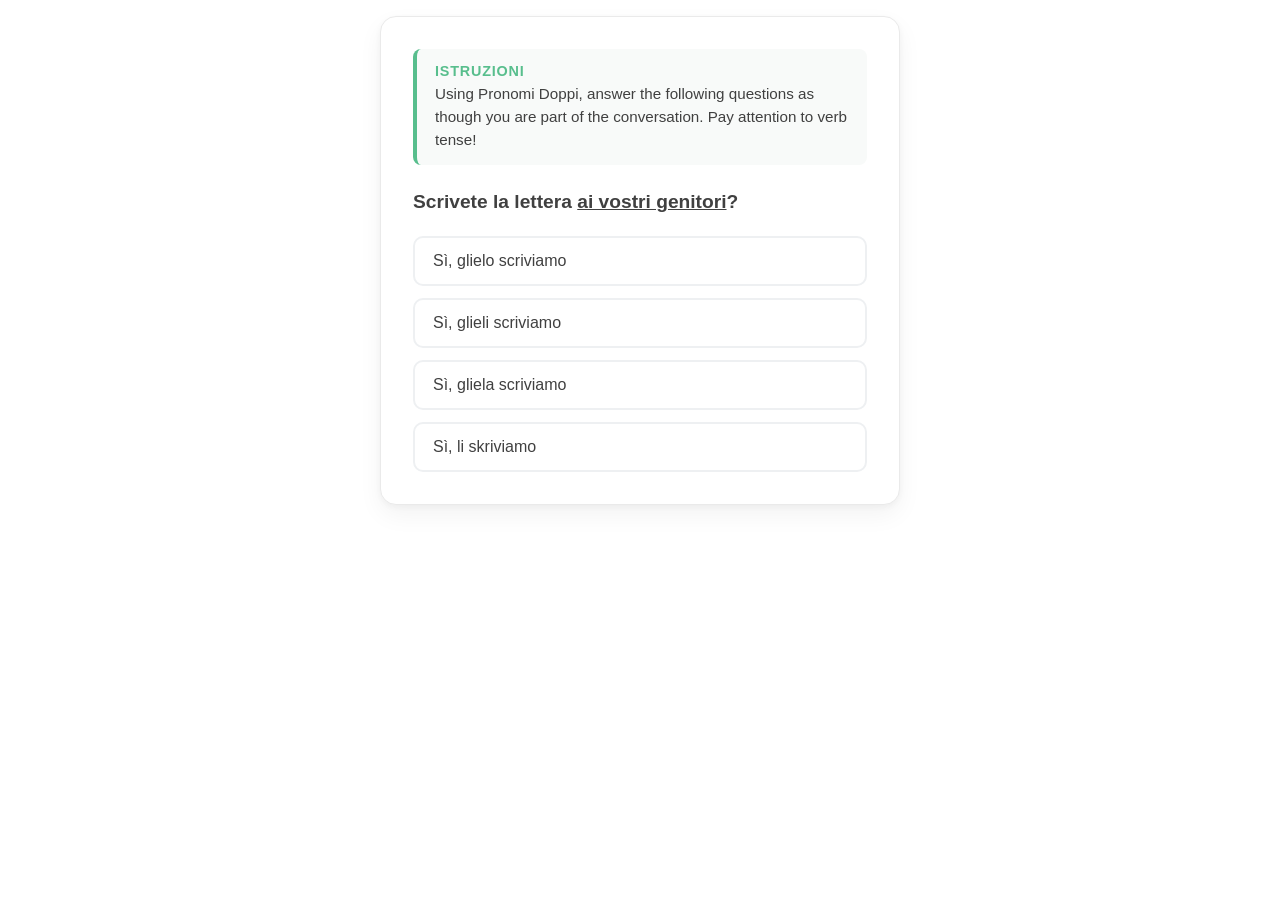
==== commit 2257e15a: "Update index.html" ====
--- a/index.html
+++ b/index.html
@@ -1,1447 +1,3 @@
-
-Conversation with Gemini
-can you help me create an interactive quiz for my weebly site? because there is limited back-end access and hosting, I would need to host it on github or something and put it in an iframe
-
-Embedding a custom, interactive quiz into Weebly via GitHub Pages and an iframe is a great workaround. Since Weebly limits server-side backend code, hosting your HTML/JS files for free on GitHub Pages and embedding them gives you full control over design and logic.
-
-1. Build the Quiz Files
-Create a single directory on your computer containing two files: index.html and styles.css.
-
-index.html
-
-HTML
-<!DOCTYPE html>
-<html lang="en">
-<head>
-  <meta charset="UTF-8">
-  <meta name="viewport" content="width=device-width, initial-scale=1.0">
-  <title>Interactive Quiz</title>
-  <link rel="stylesheet" href="styles.css">
-</head>
-<body>
-
-<div class="quiz-container">
-  <div id="quiz">
-    <div id="question" class="question">Loading question...</div>
-    <div id="options" class="options-container"></div>
-    <button id="next-btn" class="btn" style="display: none;">Next Question</button>
-  </div>
-  
-  <div id="result-container" style="display: none;">
-    <h2>Quiz Completed!</h2>
-    <p id="score-text"></p>
-    <button onclick="location.reload()" class="btn">Restart Quiz</button>
-  </div>
-</div>
-
-<script>
-  const quizData = [
-    {
-      question: "Which of the following is an example of an Italian direct object pronoun?",
-      options: ["mi", "gli", "le", "loro"],
-      answer: 0
-    },
-    {
-      question: "Which tense translates to 'I was studying'?",
-      options: ["Passato Prossimo", "Imperfetto", "Futuro", "Presente"],
-      answer: 1
-    }
-  ];
-
-  let currentQuestion = 0;
-  let score = 0;
-
-  const questionEl = document.getElementById("question");
-  const optionsEl = document.getElementById("options");
-  const nextBtn = document.getElementById("next-btn");
-  const quizEl = document.getElementById("quiz");
-  const resultContainer = document.getElementById("result-container");
-  const scoreText = document.getElementById("score-text");
-
-  function loadQuestion() {
-    nextBtn.style.display = "none";
-    const current = quizData[currentQuestion];
-    questionEl.textContent = current.question;
-    optionsEl.innerHTML = "";
-
-    current.options.forEach((opt, index) => {
-      const button = document.createElement("button");
-      button.textContent = opt;
-      button.classList.add("option-btn");
-      button.addEventListener("click", () => selectOption(index, button));
-      optionsEl.appendChild(button);
-    });
-  }
-
-  function selectOption(selectedIndex, selectedBtn) {
-    const correctIndex = quizData[currentQuestion].answer;
-    const buttons = optionsEl.querySelectorAll(".option-btn");
-
-    buttons.forEach((btn, idx) => {
-      btn.disabled = true;
-      if (idx === correctIndex) btn.classList.add("correct");
-    });
-
-    if (selectedIndex === correctIndex) {
-      score++;
-    } else {
-      selectedBtn.classList.add("incorrect");
-    }
-
-    if (currentQuestion < quizData.length - 1) {
-      nextBtn.style.display = "block";
-    } else {
-      setTimeout(showResults, 1200);
-    }
-  }
-
-  nextBtn.addEventListener("click", () => {
-    currentQuestion++;
-    loadQuestion();
-  });
-
-  function showResults() {
-    quizEl.style.display = "none";
-    resultContainer.style.display = "block";
-    scoreText.textContent = `You scored ${score} out of ${quizData.length}!`;
-  }
-
-  loadQuestion();
-</script>
-</body>
-</html>
-styles.css
-
-CSS
-body {
-  font-family: -apple-system, BlinkMacSystemFont, "Segoe UI", Roboto, sans-serif;
-  background-color: transparent;
-  margin: 0;
-  padding: 20px;
-  display: flex;
-  justify-content: center;
-}
-
-.quiz-container {
-  background: #ffffff;
-  padding: 24px;
-  border-radius: 12px;
-  box-shadow: 0 4px 12px rgba(0, 0, 0, 0.08);
-  width: 100%;
-  max-width: 500px;
-  box-sizing: border-box;
-}
-
-.question {
-  font-size: 1.15rem;
-  font-weight: 600;
-  margin-bottom: 16px;
-  color: #222222;
-}
-
-.options-container {
-  display: flex;
-  flex-direction: column;
-  gap: 10px;
-}
-
-.option-btn {
-  padding: 12px 16px;
-  border: 1px solid #e0e0e0;
-  background-color: #f9f9f9;
-  border-radius: 8px;
-  cursor: pointer;
-  font-size: 1rem;
-  text-align: left;
-  transition: background 0.2s ease;
-}
-
-.option-btn:hover:not(:disabled) {
-  background-color: #f0f0f0;
-}
-
-.option-btn.correct {
-  background-color: #d4edda;
-  border-color: #c3e6cb;
-  color: #155724;
-}
-
-.option-btn.incorrect {
-  background-color: #f8d7da;
-  border-color: #f5c6cb;
-  color: #721c24;
-}
-
-.btn {
-  margin-top: 20px;
-  padding: 12px;
-  width: 100%;
-  border: none;
-  background-color: #0070f3;
-  color: #fff;
-  font-weight: 600;
-  border-radius: 8px;
-  cursor: pointer;
-}
-2. Host on GitHub Pages
-Push your files (index.html and styles.css) to a public GitHub repository.
-
-Go to your repository's Settings tab.
-
-Click on Pages in the left sidebar menu.
-
-Under Build and deployment > Branch, select main (or master) and click Save.
-
-Wait 1–2 minutes for GitHub to build the page. You will get a published URL (e.g., https://username.github.io/repository-name/).
-
-3. Embed into Weebly
-Open your page inside the Weebly Site Editor.
-
-Drag an Embed Code element from the left toolbar onto your page.
-
-Click inside the element and select Edit Custom HTML.
-
-Paste the following snippet, replacing the src attribute with your GitHub Pages URL:
-
-HTML
-<iframe 
-  src="https://username.github.io/repository-name/" 
-  width="100%" 
-  height="450" 
-  style="border:none; overflow:hidden;" 
-  scrolling="no"
-  title="Interactive Quiz">
-</iframe>
-Click outside the code box to render the preview, then Publish your Weebly site.
-
-in the HTML I need a place to add instructions. Additionally make all of the buttons/navigation in Italian
-
-Here is the updated code incorporating a dedicated instructions banner at the top of the container, along with full Italian translation for all buttons, default text, and messaging.
-
-Updated index.html
-HTML
-<!DOCTYPE html>
-<html lang="it">
-<head>
-  <meta charset="UTF-8">
-  <meta name="viewport" content="width=device-width, initial-scale=1.0">
-  <title>Quiz Interattivo</title>
-  <link rel="stylesheet" href="styles.css">
-</head>
-<body>
-
-<div class="quiz-container">
-  <div class="instructions-box">
-    <h3>Istruzioni</h3>
-    <p>Seleziona la risposta corretta per ogni domanda. Clicca su "Prossima domanda" per andare avanti.</p>
-  </div>
-
-  <div id="quiz">
-    <div id="question" class="question">Caricamento domanda...</div>
-    <div id="options" class="options-container"></div>
-    <button id="next-btn" class="btn" style="display: none;">Prossima domanda</button>
-  </div>
-  
-  <div id="result-container" style="display: none;">
-    <h2>Quiz Completato!</h2>
-    <p id="score-text"></p>
-    <button onclick="location.reload()" class="btn">Ricomincia il quiz</button>
-  </div>
-</div>
-
-<script>
-  const quizData = [
-    {
-      question: "Quale tra questi è un pronome diretto in italiano?",
-      options: ["mi", "gli", "le", "loro"],
-      answer: 0
-    },
-    {
-      question: "Quale tempo verbale si usa per un'azione abituale nel passato?",
-      options: ["Passato Prossimo", "Imperfetto", "Futuro Semplice", "Trapassato Prossimo"],
-      answer: 1
-    }
-  ];
-
-  let currentQuestion = 0;
-  let score = 0;
-
-  const questionEl = document.getElementById("question");
-  const optionsEl = document.getElementById("options");
-  const nextBtn = document.getElementById("next-btn");
-  const quizEl = document.getElementById("quiz");
-  const resultContainer = document.getElementById("result-container");
-  const scoreText = document.getElementById("score-text");
-
-  function loadQuestion() {
-    nextBtn.style.display = "none";
-    const current = quizData[currentQuestion];
-    questionEl.textContent = current.question;
-    optionsEl.innerHTML = "";
-
-    current.options.forEach((opt, index) => {
-      const button = document.createElement("button");
-      button.textContent = opt;
-      button.classList.add("option-btn");
-      button.addEventListener("click", () => selectOption(index, button));
-      optionsEl.appendChild(button);
-    });
-  }
-
-  function selectOption(selectedIndex, selectedBtn) {
-    const correctIndex = quizData[currentQuestion].answer;
-    const buttons = optionsEl.querySelectorAll(".option-btn");
-
-    buttons.forEach((btn, idx) => {
-      btn.disabled = true;
-      if (idx === correctIndex) btn.classList.add("correct");
-    });
-
-    if (selectedIndex === correctIndex) {
-      score++;
-    } else {
-      selectedBtn.classList.add("incorrect");
-    }
-
-    if (currentQuestion < quizData.length - 1) {
-      nextBtn.style.display = "block";
-    } else {
-      setTimeout(showResults, 1200);
-    }
-  }
-
-  nextBtn.addEventListener("click", () => {
-    currentQuestion++;
-    loadQuestion();
-  });
-
-  function showResults() {
-    quizEl.style.display = "none";
-    resultContainer.style.display = "block";
-    scoreText.textContent = `Hai ottenuto ${score} su ${quizData.length} punti!`;
-  }
-
-  loadQuestion();
-</script>
-</body>
-</html>
-Updated Styling (styles.css)
-Add this block to your existing styles.css file to format the instruction area cleanly:
-
-CSS
-.instructions-box {
-  background-color: #f0f4f8;
-  border-left: 4px solid #0070f3;
-  padding: 12px 16px;
-  border-radius: 6px;
-  margin-bottom: 20px;
-}
-
-.instructions-box h3 {
-  margin: 0 0 6px 0;
-  font-size: 1rem;
-  color: #0070f3;
-  text-transform: uppercase;
-  letter-spacing: 0.5px;
-}
-
-.instructions-box p {
-  margin: 0;
-  font-size: 0.9rem;
-  color: #4a5568;
-  line-height: 1.4;
-}
-I don't understand "answer: 0" or "answer: 1" which option are they referring to?
-
-In JavaScript, lists of item options use zero-based indexing, which means counting starts at 0 instead of 1.
-
-The index maps to the position of the choices inside the options array:
-
-JavaScript
-options: ["mi", "gli", "le", "loro"]
-//          ↑      ↑      ↑       ↑
-// Index:   0      1      2       3
-answer: 0 points to the 1st option in the list ("mi").
-
-answer: 1 points to the 2nd option in the list ("gli" or "Imperfetto").
-
-answer: 2 would point to the 3rd option, and so on.
-
-Visual Example
-JavaScript
-{
-  question: "Quale tra questi è un pronome diretto in italiano?",
-  options: [
-    "mi",   // Index 0  <-- answer: 0 points here (Correct)
-    "gli",  // Index 1
-    "le",   // Index 2
-    "loro"  // Index 3
-  ],
-  answer: 0 
-}
-how do I switch a github repository to public? that's the only way others can use it right?
-
-Yes, making the repository public is required for free GitHub Pages sites, unless you have an enterprise plan with private Pages enabled.
-
-Steps to Make Your Repository Public
-Go to GitHub.com and open your quiz repository.
-
-Click the Settings tab (gear icon along the top menu of the repository).
-
-Scroll all the way down to the Danger Zone section at the bottom of the page.
-
-Next to Change repository visibility, click Change visibility.
-
-Select Change to public.
-
-Follow the prompt (typing your username/repository name) to confirm the change.
-
-Alternative Option: Vercel or Netlify
-If you want to keep your source code private while still serving the quiz publicly on your Weebly site:
-
-You can connect your private GitHub repository to Vercel or Netlify (both have generous free tiers).
-
-They will deploy your HTML/CSS code directly from your private GitHub repository and give you a public URL to place inside your Weebly iframe.
-
-the css styling is awful. can we polish it using a white background and these colors #58be8d and this for text #404040
-
-also how can I make the quiz advance to the next question automatically, if the user gets it right?
-
-Here is the updated CSS styled with your color palette (#58be8d for primary accents/success states and #404040 for main text), along with the updated JavaScript to advance automatically on correct answers.
-
-1. Polished CSS (styles.css)
-Replace your current styles.css with this refined version:
-
-CSS
-body {
-  font-family: -apple-system, BlinkMacSystemFont, "Segoe UI", Roboto, Oxygen, Ubuntu, Cantarell, sans-serif;
-  background-color: transparent;
-  margin: 0;
-  padding: 16px;
-  display: flex;
-  justify-content: center;
-  color: #404040;
-}
-
-.quiz-container {
-  background: #ffffff;
-  padding: 32px;
-  border-radius: 16px;
-  box-shadow: 0 10px 25px rgba(0, 0, 0, 0.05), 0 2px 6px rgba(0, 0, 0, 0.04);
-  width: 100%;
-  max-width: 520px;
-  box-sizing: border-box;
-  border: 1px solid #eaeaea;
-}
-
-/* Instructions Banner */
-.instructions-box {
-  background-color: #f8faf9;
-  border-left: 4px solid #58be8d;
-  padding: 14px 18px;
-  border-radius: 8px;
-  margin-bottom: 24px;
-}
-
-.instructions-box h3 {
-  margin: 0 0 4px 0;
-  font-size: 0.9rem;
-  color: #58be8d;
-  text-transform: uppercase;
-  letter-spacing: 0.8px;
-  font-weight: 700;
-}
-
-.instructions-box p {
-  margin: 0;
-  font-size: 0.95rem;
-  color: #404040;
-  line-height: 1.5;
-}
-
-/* Question & Options */
-.question {
-  font-size: 1.2rem;
-  font-weight: 600;
-  margin-bottom: 20px;
-  color: #404040;
-  line-height: 1.4;
-}
-
-.options-container {
-  display: flex;
-  flex-direction: column;
-  gap: 12px;
-}
-
-.option-btn {
-  padding: 14px 18px;
-  border: 2px solid #eef0f2;
-  background-color: #ffffff;
-  border-radius: 10px;
-  cursor: pointer;
-  font-size: 1rem;
-  color: #404040;
-  text-align: left;
-  font-weight: 500;
-  transition: all 0.2s ease;
-}
-
-.option-btn:hover:not(:disabled) {
-  border-color: #58be8d;
-  background-color: #f4faf7;
-}
-
-/* Selection Feedback */
-.option-btn.correct {
-  background-color: #58be8d;
-  border-color: #58be8d;
-  color: #ffffff;
-  font-weight: 600;
-}
-
-.option-btn.incorrect {
-  background-color: #fdeded;
-  border-color: #f5c2c2;
-  color: #d32f2f;
-}
-
-/* Navigation Button */
-.btn {
-  margin-top: 24px;
-  padding: 14px;
-  width: 100%;
-  border: none;
-  background-color: #404040;
-  color: #ffffff;
-  font-size: 1rem;
-  font-weight: 600;
-  border-radius: 10px;
-  cursor: pointer;
-  transition: opacity 0.2s ease;
-}
-
-.btn:hover {
-  opacity: 0.9;
-}
-
-#result-container h2 {
-  color: #404040;
-  margin-top: 0;
-}
-2. Auto-Advance Logic (index.html)
-To advance automatically when correct, update the selectOption function inside <script> in your index.html.
-
-If the user answers correctly, it briefly highlights green and moves forward automatically after 800ms. If they answer incorrectly, it reveals the right answer and leaves the "Prossima domanda" button visible so they can take their time to review before moving on.
-
-Replace the <script> section in index.html with this:
-
-HTML
-<script>
-  const quizData = [
-    {
-      question: "Quale tra questi è un pronome diretto in italiano?",
-      options: ["mi", "gli", "le", "loro"],
-      answer: 0
-    },
-    {
-      question: "Quale tempo verbale si usa per un'azione abituale nel passato?",
-      options: ["Passato Prossimo", "Imperfetto", "Futuro Semplice", "Trapassato Prossimo"],
-      answer: 1
-    }
-  ];
-
-  let currentQuestion = 0;
-  let score = 0;
-
-  const questionEl = document.getElementById("question");
-  const optionsEl = document.getElementById("options");
-  const nextBtn = document.getElementById("next-btn");
-  const quizEl = document.getElementById("quiz");
-  const resultContainer = document.getElementById("result-container");
-  const scoreText = document.getElementById("score-text");
-
-  function loadQuestion() {
-    nextBtn.style.display = "none";
-    const current = quizData[currentQuestion];
-    questionEl.textContent = current.question;
-    optionsEl.innerHTML = "";
-
-    current.options.forEach((opt, index) => {
-      const button = document.createElement("button");
-      button.textContent = opt;
-      button.classList.add("option-btn");
-      button.addEventListener("click", () => selectOption(index, button));
-      optionsEl.appendChild(button);
-    });
-  }
-
-  function selectOption(selectedIndex, selectedBtn) {
-    const correctIndex = quizData[currentQuestion].answer;
-    const buttons = optionsEl.querySelectorAll(".option-btn");
-
-    // Disable all options once a choice is made
-    buttons.forEach((btn, idx) => {
-      btn.disabled = true;
-      if (idx === correctIndex) btn.classList.add("correct");
-    });
-
-    const isCorrect = selectedIndex === correctIndex;
-
-    if (isCorrect) {
-      score++;
-      // Auto-advance after 800ms on correct choice
-      setTimeout(() => {
-        handleNextStep();
-      }, 800);
-    } else {
-      selectedBtn.classList.add("incorrect");
-      // Show manual next button if incorrect, allowing review time
-      if (currentQuestion < quizData.length - 1) {
-        nextBtn.style.display = "block";
-      } else {
-        setTimeout(showResults, 1500);
-      }
-    }
-  }
-
-  function handleNextStep() {
-    if (currentQuestion < quizData.length - 1) {
-      currentQuestion++;
-      loadQuestion();
-    } else {
-      showResults();
-    }
-  }
-
-  nextBtn.addEventListener("click", handleNextStep);
-
-  function showResults() {
-    quizEl.style.display = "none";
-    resultContainer.style.display = "block";
-    scoreText.textContent = `Hai ottenuto ${score} su ${quizData.length} punti!`;
-  }
-
-  loadQuestion();
-</script>
-no give me only the code that will allow it to advance and tell me where to put it. I updated the questions and don't want to paste all this
-
-Here is just the updated selectOption and handleNextStep functions along with your button listener.
-
-The JavaScript Code
-JavaScript
-  function selectOption(selectedIndex, selectedBtn) {
-    const correctIndex = quizData[currentQuestion].answer;
-    const buttons = optionsEl.querySelectorAll(".option-btn");
-
-    // Disable all options once a choice is made
-    buttons.forEach((btn, idx) => {
-      btn.disabled = true;
-      if (idx === correctIndex) btn.classList.add("correct");
-    });
-
-    const isCorrect = selectedIndex === correctIndex;
-
-    if (isCorrect) {
-      score++;
-      // Auto-advance after 800 milliseconds on correct answer
-      setTimeout(() => {
-        handleNextStep();
-      }, 800);
-    } else {
-      selectedBtn.classList.add("incorrect");
-      // Keep manual button for wrong answers so user can review
-      if (currentQuestion < quizData.length - 1) {
-        nextBtn.style.display = "block";
-      } else {
-        setTimeout(showResults, 1500);
-      }
-    }
-  }
-
-  function handleNextStep() {
-    if (currentQuestion < quizData.length - 1) {
-      currentQuestion++;
-      loadQuestion();
-    } else {
-      showResults();
-    }
-  }
-
-  nextBtn.addEventListener("click", handleNextStep);
-Where to Put It
-In your index.html file, look inside the <script> tag at the bottom:
-
-Replace your existing function selectOption(...) with the selectOption function above.
-
-Add function handleNextStep() right below it.
-
-Replace the old nextBtn.addEventListener(...) line with nextBtn.addEventListener("click", handleNextStep);.
-
-(Your quizData array and other functions remain untouched above and below these changes).
-
-how can I underline parts of the quiz questions? the quiz is displaying regular html markup
-
-To render raw HTML markup (like <u> or <b>) instead of displaying it as plain text, change .textContent to .innerHTML inside your loadQuestion function.
-
-Code Change
-In your index.html file, find the loadQuestion() function inside the <script> tag and update this line:
-
-JavaScript
-// BEFORE (displays raw tags like <u>word</u>)
-questionEl.textContent = current.question;
-
-// AFTER (renders HTML tags properly)
-questionEl.innerHTML = current.question;
-How to Use It in Your Questions
-Once updated, add <u> and </u> tags directly around the words in your quizData array:
-
-JavaScript
-const quizData = [
-  {
-    question: "Quale tra questi è un pronome <u>diretto</u> in italiano?",
-    options: ["mi", "gli", "le", "loro"],
-    answer: 0
-  }
-];
-it's still showing raw tags
-
-If it is still showing raw tags, the issue is almost always one of two things:
-
-The options buttons are using .textContent instead of .innerHTML (if the tags are in the choices/options).
-
-The browser is reading cached JavaScript, or the file on GitHub hasn't fully updated yet.
-
-Here is how to fix both:
-
-1. Update loadQuestion() Completely
-Make sure both the question element and the option buttons use .innerHTML. Replace your entire loadQuestion function in index.html with this:
-
-JavaScript
-  function loadQuestion() {
-    nextBtn.style.display = "none";
-    const current = quizData[currentQuestion];
-    
-    // Renders HTML formatting (like <u> or <b>) in the question text
-    questionEl.innerHTML = current.question;
-    
-    optionsEl.innerHTML = "";
-
-    current.options.forEach((opt, index) => {
-      const button = document.createElement("button");
-      
-      // Renders HTML formatting if you put tags inside the choices
-      button.innerHTML = opt;
-      
-      button.classList.add("option-btn");
-      button.addEventListener("click", () => selectOption(index, button));
-      optionsEl.appendChild(button);
-    });
-  }
-2. Check for HTML Escaping in quizData
-Ensure your question text uses standard double quotes " for strings and isn't using escaped entities like &lt;u&gt;.
-
-Correct: question: "Quale tra questi è un pronome <u>diretto</u>?"
-
-Incorrect: question: "Quale tra questi è un pronome &lt;u&gt;diretto&lt;/u&gt;?"
-
-3. Clear Cache / Force Refresh
-If you pushed the update to GitHub Pages, GitHub can take 1 to 3 minutes to deploy changes, and Weebly (or your browser) will aggressively cache the old index.html file.
-
-Hard Refresh: Open your GitHub Pages link directly in a browser and press Ctrl + F5 (Windows) or Cmd + Shift + R (Mac).
-
-Bypass Cache in Weebly iframe: Add ?v=2 to the end of your iframe URL in Weebly to force it to load the fresh file immediately:
-
-HTML
-<iframe src="https://username.github.io/repository-name/?v=2" ...></iframe>
-can you help me update it so that it displays not only the number correct, but also the percentage?
-
-Here is the updated showResults function. It calculates the percentage using basic math, rounds it to the nearest whole number using Math.round(), and updates the result screen text.
-
-Updated Function
-Replace your existing showResults function inside the <script> tag in index.html with this:
-
-JavaScript
-  function showResults() {
-    quizEl.style.display = "none";
-    resultContainer.style.display = "block";
-    
-    // Calculate percentage and round to nearest whole number
-    const percentage = Math.round((score / quizData.length) * 100);
-    
-    scoreText.textContent = `Punteggio finale: ${score} su ${quizData.length} (${percentage}%)`;
-  }
-How It Works
-Math: (score / quizData.length) * 100 converts the fraction into a decimal percentage.
-
-Rounding: Math.round() prevents floating decimals (e.g., turning 66.6666% into 67%).
-
-Output: Displays as Punteggio finale: 8 su 10 (80%).
-
-Want to add a custom feedback message based on the percentage score (e.g., 'Eccellente!' for 80%+)?
-
-Yes
-also is this responsive? so it renders properly on a phone?
-
-Yes, it is responsive, but making two quick adjustments will ensure it looks seamless on mobile devices without clipping inside your Weebly iframe.
-
-What Makes It Mobile-Friendly Now
-Flexible Width: width: 100% with max-width: 520px lets the container scale down smoothly on small screens.
-
-Responsive Buttons: The option buttons use vertical column layout (flex-direction: column), so text wraps cleanly without squeezing horizontally.
-
-Viewport Meta Tag: The <meta name="viewport" content="width=device-width, initial-scale=1.0"> tag inside <head> forces mobile browsers to scale elements at native device resolution.
-
-Two Recommended Fixes for Mobile & Weebly
-1. Add CSS for Touch Tap Targets & Box Sizing
-Add box-sizing: border-box to all elements so padding doesn't overflow mobile screens, and enlarge touch targets slightly:
-
-CSS
-/* Add to top of styles.css */
-* {
-  box-sizing: border-box;
-}
-
-/* Ensure buttons are easy to tap on phones */
-.option-btn {
-  min-height: 48px; /* Minimum recommended touch target size */
-}
-2. Configure the Weebly iframe for Mobile
-In your Weebly Embed Code element, adjust your iframe attributes so it scales dynamically and doesn't cut off question text on phone screens:
-
-HTML
-<iframe 
-  src="https://username.github.io/repository-name/?v=2" 
-  width="100%" 
-  height="600" 
-  style="border:none; width: 100%; min-width: 100%;" 
-  title="Quiz Interattivo">
-</iframe>
-Mobile Tip: Setting height="600" (or higher) on the iframe gives enough vertical breathing room on small phones when multi-line questions or longer choices cause the box to grow taller.
-
-Want a script to automatically resize the iframe height based on screen size?
-
-Yes
-How can I automatically adjust the iframe height so it never cuts off or shows scrollbars on mobile phones?
-
-Because an iframe hosts content from a different domain (GitHub Pages) inside Weebly, the parent page can't automatically see how tall the content is due to cross-domain security restrictions.
-
-To make the height resize automatically without scrollbars or clipped content, you need a lightweight PostMessage bridge: a tiny script inside your GitHub Pages index.html that measures its own height and sends it to a corresponding script placed in your Weebly iframe embed code.
-
-Step 1: Add the Height Sender to index.html (GitHub Pages)
-Add this script right before the closing </body> tag in your index.html file on GitHub:
-
-HTML
-<script>
-  function sendHeight() {
-    // Measure full scroll height of the quiz container
-    const height = document.body.scrollHeight;
-    // Send height to parent window (Weebly)
-    window.parent.postMessage({ quizHeight: height }, '*');
-  }
-
-  // Send height on initial load
-  window.addEventListener('load', sendHeight);
-
-  // Send height whenever window resizes (e.g., orientation change)
-  window.addEventListener('resize', sendHeight);
-
-  // Send height whenever a new question loads or results show
-  const observer = new MutationObserver(sendHeight);
-  observer.observe(document.body, { childList: true, subtree: true, attributes: true });
-</script>
-Step 2: Replace Your Embed Code in Weebly
-In your Weebly Site Editor, click Edit Custom HTML on your Embed Code element and replace it with this updated snippet containing the receiver script:
-
-HTML
-<iframe 
-  id="quiz-iframe"
-  src="https://username.github.io/repository-name/?v=3" 
-  width="100%" 
-  height="500" 
-  style="border:none; width: 100%; transition: height 0.2s ease;" 
-  scrolling="no"
-  title="Quiz Interattivo">
-</iframe>
-
-<script>
-  window.addEventListener('message', function(event) {
-    // Check if message contains quiz height data
-    if (event.data && event.data.quizHeight) {
-      var iframe = document.getElementById('quiz-iframe');
-      if (iframe) {
-        // Add a 20px buffer to prevent any edge clipping
-        iframe.style.height = (event.data.quizHeight + 20) + 'px';
-      }
-    }
-  });
-</script>
-How It Works
-MutationObserver: Detects every time the DOM updates (e.g., when questions swap, answers highlight, or the results screen appears) and measures the exact pixel height needed.
-
-postMessage: Safely sends the pixel value past browser cross-domain security boundaries.
-
-transition: height 0.2s ease: Smoothly animates the iframe expansion or contraction so the page layout doesn't jump abruptly on small screens.
-
-is it possible to update the code to give users a second chance to answer the question? like don't immediately show the correct answer, but give them another opportunity. however, the score should still reflect that they missed a question, if they don't answer it right the first time
-
-Yes, you can implement a two-attempt system per question.
-
-To accomplish this, we introduce a tracking variable (attempts) for the active question. If the user picks an incorrect answer on their first attempt:
-
-The wrong button turns red and disables itself.
-
-An instruction prompt tells them to try again.
-
-The correct answer remains hidden so they can guess again.
-
-The question is marked as "missed on first try" so your score calculation remains completely accurate (giving them 0 points for that question, even if they get it right on the second try).
-
-Step 1: Update Your HTML Structure
-Add a small feedback banner element right under your question text in index.html to display the "Riprova" (Try again) message:
-
-HTML
-<div id="question" class="question">Caricamento domanda...</div>
-
-<!-- Add this line for try-again feedback -->
-<div id="feedback-msg" class="feedback-msg" style="display: none;"></div>
-
-<div id="options" class="options-container"></div>
-Step 2: Update the JavaScript Logic
-Replace your loadQuestion, selectOption, and handleNextStep functions in index.html with this updated logic:
-
-JavaScript
-  let currentQuestion = 0;
-  let score = 0;
-  let attempts = 0;             // Tracks attempts for current question
-  let missedFirstTry = false;   // Tracks if first attempt was wrong
-
-  const questionEl = document.getElementById("question");
-  const optionsEl = document.getElementById("options");
-  const nextBtn = document.getElementById("next-btn");
-  const quizEl = document.getElementById("quiz");
-  const resultContainer = document.getElementById("result-container");
-  const scoreText = document.getElementById("score-text");
-  const feedbackMsg = document.getElementById("feedback-msg");
-
-  function loadQuestion() {
-    attempts = 0;
-    missedFirstTry = false;
-    nextBtn.style.display = "none";
-    if (feedbackMsg) feedbackMsg.style.display = "none";
-
-    const current = quizData[currentQuestion];
-    questionEl.innerHTML = current.question;
-    optionsEl.innerHTML = "";
-
-    current.options.forEach((opt, index) => {
-      const button = document.createElement("button");
-      button.innerHTML = opt;
-      button.classList.add("option-btn");
-      button.addEventListener("click", () => selectOption(index, button));
-      optionsEl.appendChild(button);
-    });
-  }
-
-  function selectOption(selectedIndex, selectedBtn) {
-    attempts++;
-    const correctIndex = quizData[currentQuestion].answer;
-    const isCorrect = selectedIndex === correctIndex;
-    const buttons = optionsEl.querySelectorAll(".option-btn");
-
-    if (isCorrect) {
-      // Award point ONLY if they got it right on the very first try
-      if (!missedFirstTry) {
-        score++;
-      }
-
-      // Highlight correct choice in green and disable remaining options
-      selectedBtn.classList.add("correct");
-      buttons.forEach(btn => btn.disabled = true);
-      if (feedbackMsg) feedbackMsg.style.display = "none";
-
-      // Auto-advance after 800ms
-      setTimeout(() => {
-        handleNextStep();
-      }, 800);
-
-    } else {
-      // Incorrect Answer
-      selectedBtn.classList.add("incorrect");
-      selectedBtn.disabled = true; // Disable only the wrong button chosen
-
-      if (attempts === 1) {
-        // FIRST ATTEMPT WRONG: Give a second chance
-        missedFirstTry = true;
-        if (feedbackMsg) {
-          feedbackMsg.textContent = "Sbagliato! Riprova.";
-          feedbackMsg.style.display = "block";
-        }
-      } else {
-        // SECOND ATTEMPT WRONG: Reveal correct answer & disable all
-        if (feedbackMsg) feedbackMsg.style.display = "none";
-        buttons.forEach((btn, idx) => {
-          btn.disabled = true;
-          if (idx === correctIndex) btn.classList.add("correct");
-        });
-
-        // Show manual next button or transition to results
-        if (currentQuestion < quizData.length - 1) {
-          nextBtn.style.display = "block";
-        } else {
-          setTimeout(showResults, 1500);
-        }
-      }
-    }
-  }
-
-  function handleNextStep() {
-    if (currentQuestion < quizData.length - 1) {
-      currentQuestion++;
-      loadQuestion();
-    } else {
-      showResults();
-    }
-  }
-
-  nextBtn.addEventListener("click", handleNextStep);
-Step 3: Add CSS for the Feedback Message
-Add this short styling block to styles.css so the "Riprova" message looks clean:
-
-CSS
-.feedback-msg {
-  color: #d32f2f;
-  background-color: #fdeded;
-  border: 1px solid #f5c2c2;
-  padding: 8px 12px;
-  border-radius: 6px;
-  font-size: 0.9rem;
-  font-weight: 600;
-  margin-bottom: 16px;
-}
-does this have to be inserted under each question?
-
-No, you do not need to insert anything under each individual question.
-
-You only add <div id="feedback-msg" class="feedback-msg" style="display: none;"></div> once inside your HTML file.
-
-The JavaScript dynamically controls that single element, reusing it to show and hide the "Sbagliato! Riprova" message above your option buttons as users progress through the quiz.
-
-Placement Example
-Here is exact placement inside index.html:
-
-HTML
-<div class="quiz-container">
-  <div class="instructions-box">
-    <h3>Istruzioni</h3>
-    <p>Seleziona la risposta corretta...</p>
-  </div>
-
-  <div id="quiz">
-    <div id="question" class="question">Caricamento domanda...</div>
-    
-    <!-- INSERT IT HERE (JUST ONCE) -->
-    <div id="feedback-msg" class="feedback-msg" style="display: none;"></div>
-
-    <div id="options" class="options-container"></div>
-    <button id="next-btn" class="btn" style="display: none;">Prossima domanda</button>
-  </div>
-</div>
-something broke now. the questions won't display:
-
-
-
-<!DOCTYPE html>
-
-<html lang="it">
-
-<head>
-
-  <meta charset="UTF-8">
-
-  <meta name="viewport" content="width=device-width, initial-scale=1.0">
-
-  <title>Quiz - Pronomi Doppi</title>
-
-  <link rel="stylesheet" href="styles.css">
-
-</head>
-
-<body>
-
-
-
-<div class="quiz-container">
-
-  <div class="instructions-box">
-
-    <h3>Istruzioni</h3>
-
-    <p>Using Pronomi Doppi, answer the following questions as though you are part of the conversation. Pay attention to verb tense!</p>
-
-  </div>
-
-
-
-  <div id="quiz">
-
-    <div id="question" class="question">Caricamento...</div>
-
-    <div id="options" class="options-container"></div>
-
-    <button id="next-btn" class="btn" style="display: none;">Prossima domanda</button>
-
-  </div>
-
-  
-
-  <div id="result-container" style="display: none;">
-
-    <h2>Quiz Completato!</h2>
-
-    <p id="score-text"></p>
-
-    <button onclick="location.reload()" class="btn">Ricomincia il quiz</button>
-
-  </div>
-
-</div>
-
-<div id="feedback-msg" class="feedback-msg" style="display: none;"></div>
-
-
-
-<div id="options" class="options-container"></div>
-
-<script>
-
-  const quizData = [
-
-    {
-
-      question: "Scrivete la lettera <u>ai vostri genitori</u>?",
-
-      options: ["Sì, glielo scriviamo", "Sì, glieli scriviamo", "Sì, gliela scriviamo", "Sì, li scriviamo"],
-
-      answer: 2
-
-    },
-
-    {
-
-      question: "Compri il regalo <u>per Anna</u>?",
-
-      options: ["No, non gliela compro.", "No, non glielo compro.", "No, non glielo compra.", "No, non gliele compro."],
-
-      answer: 1
-
-    },
-
-      {
-
-      question: "Dobbiamo dare il libro <u>a te e Lidia</u>?",
-
-      options: ["Sì, ce lo dovete dare.", "Sì, ci lo dovete dare.", "Sì, ve lo dobbiamo dare.", "Sì, glielo dovete dare."],
-
-      answer: 0
-
-    },
-
-          {
-
-      question: "Raccontano la storia <u>a te</u>?",
-
-      options: ["Sì, te la raccontano.", "Sì, me la racconto.", "Sì, te lo raccontano.", "Sì, me la raccontano."],
-
-      answer: 3
-
-    },
-
-          {
-
-      question: "Prepari la cena <u>per Carlo e Maria</u>?",
-
-      options: ["Sì, gliela prepari.", "Sì, glieli preparo.", "Sì, gliela preparano.", "Sì, gliela preparo."],
-
-      answer: 3
-
-    },
-
-          {
-
-      question: "Date le chiavi <u>­a me e Alfredo</u>?",
-
-      options: ["No, non ve le diamo.", "No, non ve le date.", "No, non ce li diamo.", "No, non ce le diamo."],
-
-      answer: 0
-
-    },
-
-    
-
-  
-
-  ];
-
-
-
-  let currentQuestion = 0;
-
-  let score = 0;
-
-
-
-  const questionEl = document.getElementById("question");
-
-  const optionsEl = document.getElementById("options");
-
-  const nextBtn = document.getElementById("next-btn");
-
-  const quizEl = document.getElementById("quiz");
-
-  const resultContainer = document.getElementById("result-container");
-
-  const scoreText = document.getElementById("score-text");
-
-
-
-function loadQuestion() {
-
-    attempts = 0;
-
-    missedFirstTry = false;
-
-    nextBtn.style.display = "none";
-
-    if (feedbackMsg) feedbackMsg.style.display = "none";
-
-
-
-    const current = quizData[currentQuestion];
-
-    questionEl.innerHTML = current.question;
-
-    optionsEl.innerHTML = "";
-
-
-
-    current.options.forEach((opt, index) => {
-
-      const button = document.createElement("button");
-
-      button.innerHTML = opt;
-
-      button.classList.add("option-btn");
-
-      button.addEventListener("click", () => selectOption(index, button));
-
-      optionsEl.appendChild(button);
-
-    });
-
-  }
-
-function selectOption(selectedIndex, selectedBtn) {
-
-    attempts++;
-
-    const correctIndex = quizData[currentQuestion].answer;
-
-    const isCorrect = selectedIndex === correctIndex;
-
-    const buttons = optionsEl.querySelectorAll(".option-btn");
-
-
-
-    if (isCorrect) {
-
-      // Award point ONLY if they got it right on the very first try
-
-      if (!missedFirstTry) {
-
-        score++;
-
-      }
-
-
-
-      // Highlight correct choice in green and disable remaining options
-
-      selectedBtn.classList.add("correct");
-
-      buttons.forEach(btn => btn.disabled = true);
-
-      if (feedbackMsg) feedbackMsg.style.display = "none";
-
-
-
-      // Auto-advance after 800ms
-
-      setTimeout(() => {
-
-        handleNextStep();
-
-      }, 800);
-
-
-
-    } else {
-
-      // Incorrect Answer
-
-      selectedBtn.classList.add("incorrect");
-
-      selectedBtn.disabled = true; // Disable only the wrong button chosen
-
-
-
-      if (attempts === 1) {
-
-        // FIRST ATTEMPT WRONG: Give a second chance
-
-        missedFirstTry = true;
-
-        if (feedbackMsg) {
-
-          feedbackMsg.textContent = "Sbagliato! Riprova.";
-
-          feedbackMsg.style.display = "block";
-
-        }
-
-      } else {
-
-        // SECOND ATTEMPT WRONG: Reveal correct answer & disable all
-
-        if (feedbackMsg) feedbackMsg.style.display = "none";
-
-        buttons.forEach((btn, idx) => {
-
-          btn.disabled = true;
-
-          if (idx === correctIndex) btn.classList.add("correct");
-
-        });
-
-
-
-        // Show manual next button or transition to results
-
-        if (currentQuestion < quizData.length - 1) {
-
-          nextBtn.style.display = "block";
-
-        } else {
-
-          setTimeout(showResults, 1500);
-
-        }
-
-      }
-
-    }
-
-  }
-
-
-
-function handleNextStep() {
-
-    if (currentQuestion < quizData.length - 1) {
-
-      currentQuestion++;
-
-      loadQuestion();
-
-    } else {
-
-      showResults();
-
-    }
-
-  }
-
-
-
-  nextBtn.addEventListener("click", handleNextStep);
-
-
-
-function showResults() {
-
-    quizEl.style.display = "none";
-
-    resultContainer.style.display = "block";
-
-    
-
-    // Calculate percentage and round to nearest whole number
-
-    const percentage = Math.round((score / quizData.length) * 100);
-
-    
-
-    scoreText.textContent = `Punteggio finale: ${score} su ${quizData.length} (${percentage}%)`;
-
-  }
-
-
-
-  loadQuestion();
-
-</script>
-
-  <script>
-
-  function sendHeight() {
-
-    // Measure full scroll height of the quiz container
-
-    const height = document.body.scrollHeight;
-
-    // Send height to parent window (Weebly)
-
-    window.parent.postMessage({ quizHeight: height }, '*');
-
-  }
-
-
-
-  // Send height on initial load
-
-  window.addEventListener('load', sendHeight);
-
-
-
-  // Send height whenever window resizes (e.g., orientation change)
-
-  window.addEventListener('resize', sendHeight);
-
-
-
-  // Send height whenever a new question loads or results show
-
-  const observer = new MutationObserver(sendHeight);
-
-  observer.observe(document.body, { childList: true, subtree: true, attributes: true });
-
-</script>
-
-</body>
-
-</html>
-
-Three specific issues broke the JavaScript execution:
-
-Uncaught ReferenceError (feedbackMsg and state variables): Inside loadQuestion(), JavaScript tries to modify feedbackMsg, attempts, and missedFirstTry, but const feedbackMsg (and the let declarations for attempts) were never declared before loadQuestion() runs.
-
-Duplicate ID Collision: You have two elements with id="options"—one inside <div id="quiz"> and a duplicate right above the <script> tag. document.getElementById("options") was selecting the wrong, empty container outside your quiz box.
-
-Missing loadQuestion() call: loadQuestion() was never invoked to initialize the first question after declaring your functions.
-
-Here is the complete, fully corrected index.html file ready to replace your current code:
-
-HTML
 <!DOCTYPE html>
 <html lang="it">
 <head>
@@ -1621,4 +177,3 @@
 </script>
 </body>
 </html>
-
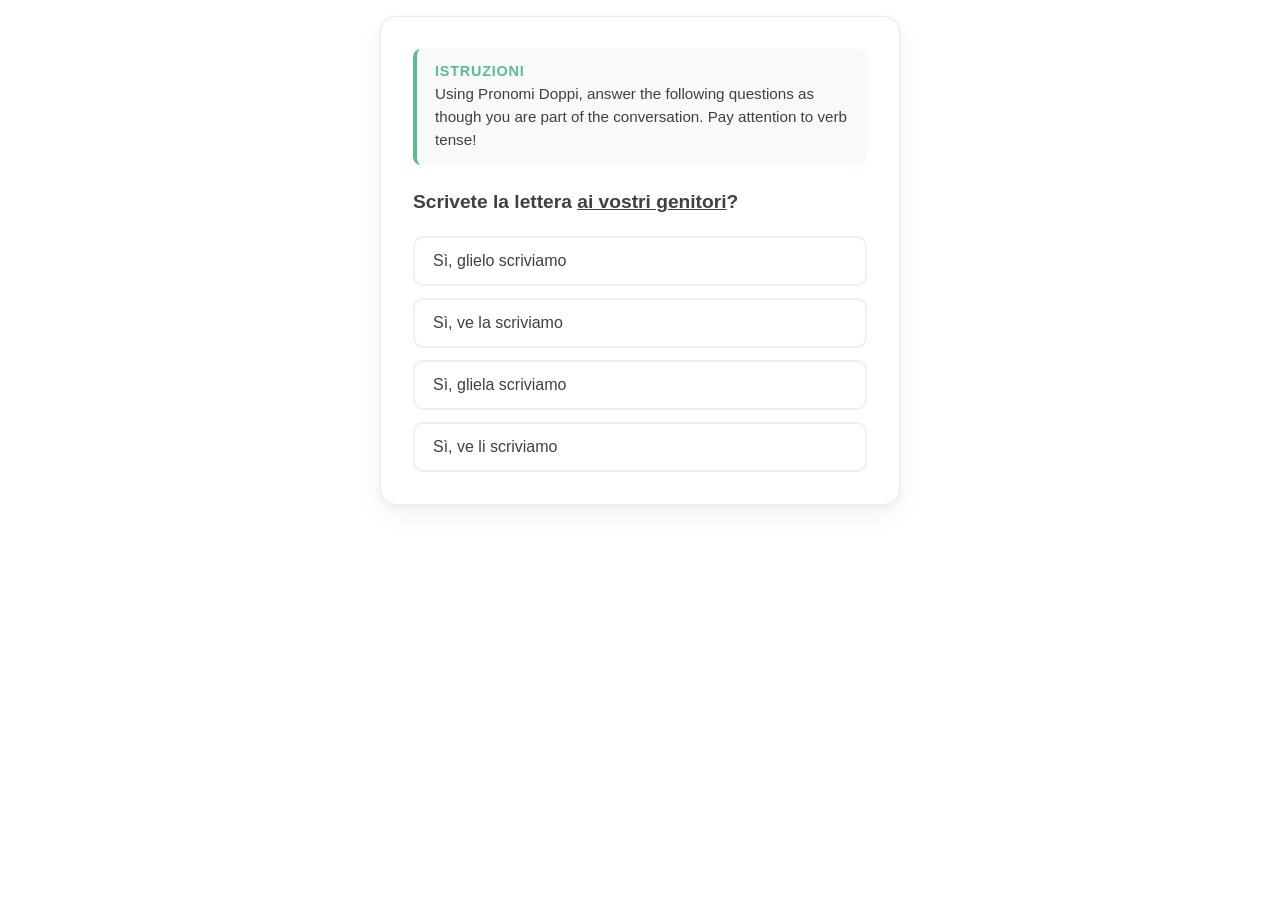
==== commit 652a099f: "Update quiz options for clarity" ====
--- a/index.html
+++ b/index.html
@@ -32,7 +32,7 @@
   const quizData = [
     {
       question: "Scrivete la lettera <u>ai vostri genitori</u>?",
-      options: ["Sì, glielo scriviamo", "Sì, glieli scriviamo", "Sì, gliela scriviamo", "Sì, li skriviamo"],
+      options: ["Sì, glielo scriviamo", "Sì, ve la scriviamo", "Sì, gliela scriviamo", "Sì, ve li scriviamo"],
       answer: 2
     },
     {
@@ -76,6 +76,7 @@
   const resultContainer = document.getElementById("result-container");
   const scoreText = document.getElementById("score-text");
   const feedbackMsg = document.getElementById("feedback-msg");
+  const instructionsBox = document.querySelector(".instructions-box");
 
   function loadQuestion() {
     attempts = 0;
@@ -152,9 +153,11 @@
 
   nextBtn.addEventListener("click", handleNextStep);
 
-  function showResults() {
+function showResults() {
     quizEl.style.display = "none";
+    if (instructionsBox) instructionsBox.style.display = "none"; // Hides instructions
     resultContainer.style.display = "block";
+    
     const percentage = Math.round((score / quizData.length) * 100);
     scoreText.textContent = `Punteggio finale: ${score} su ${quizData.length} (${percentage}%)`;
   }
